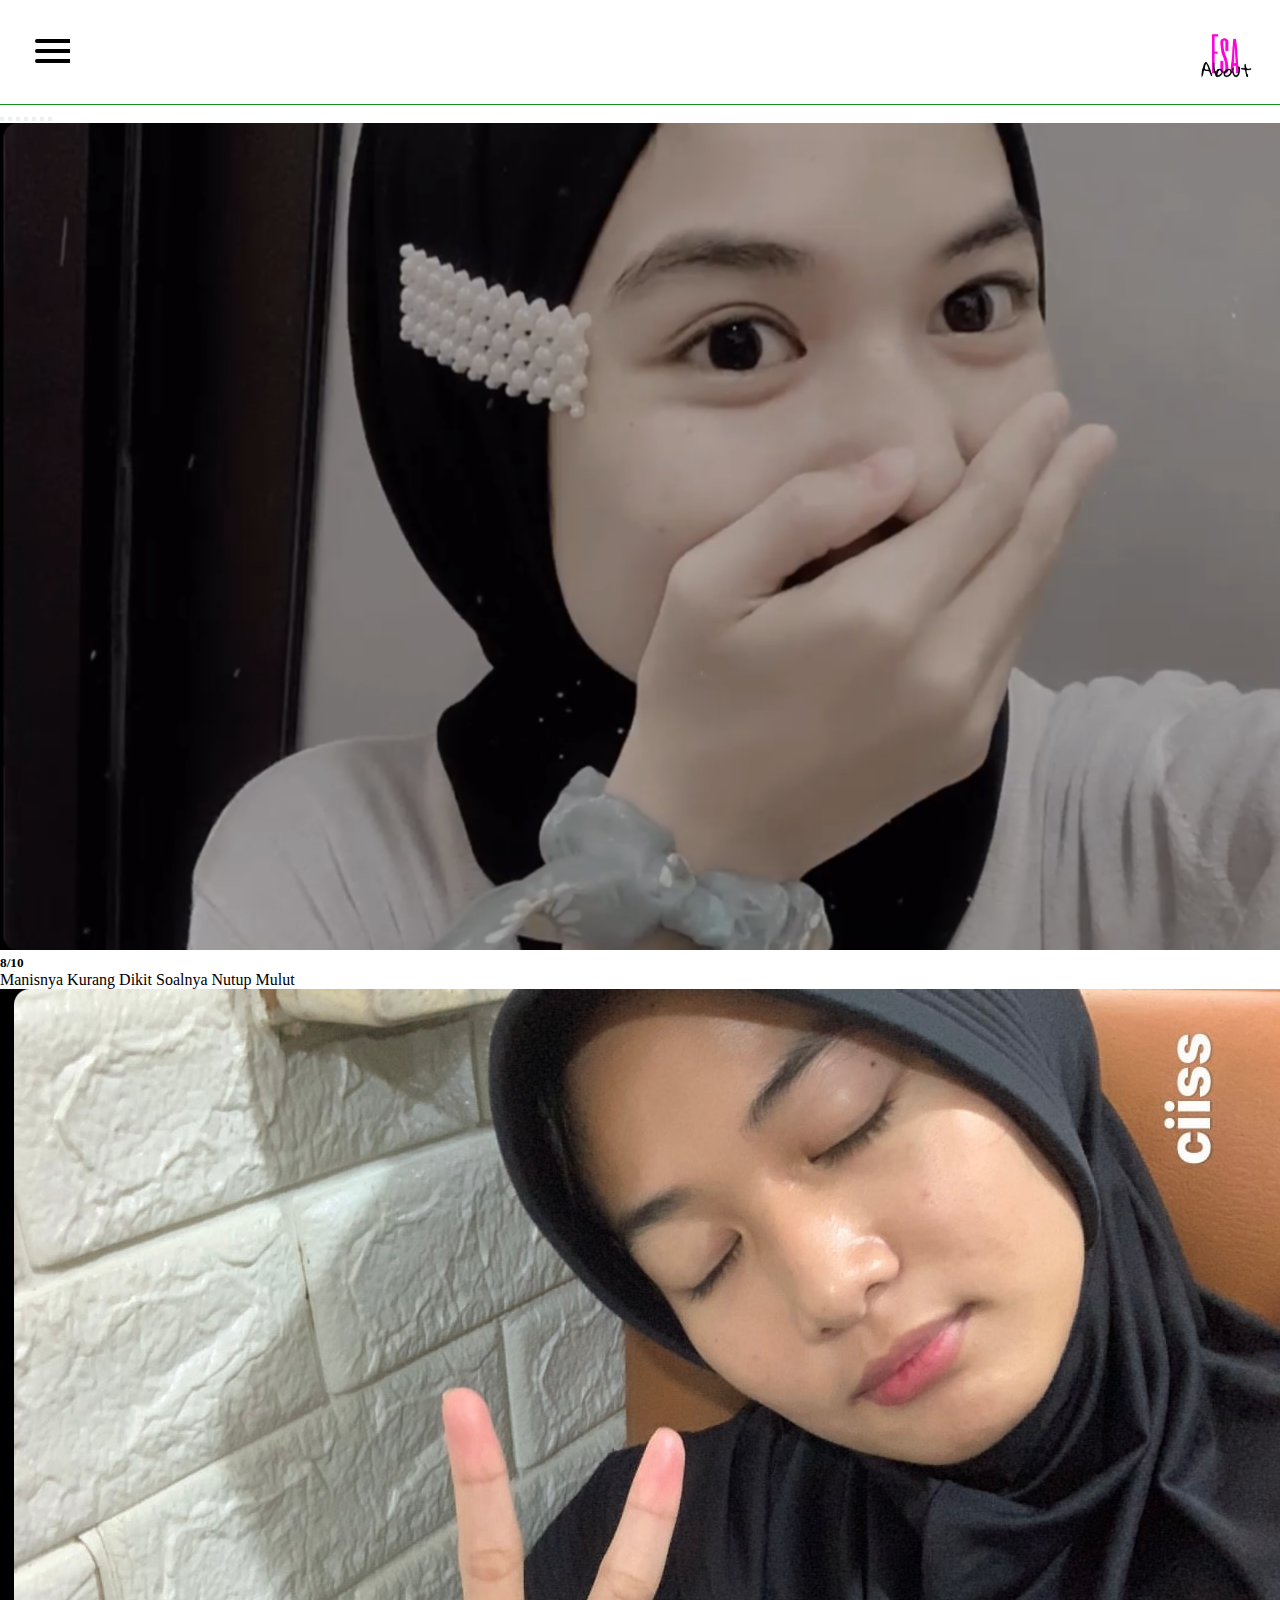
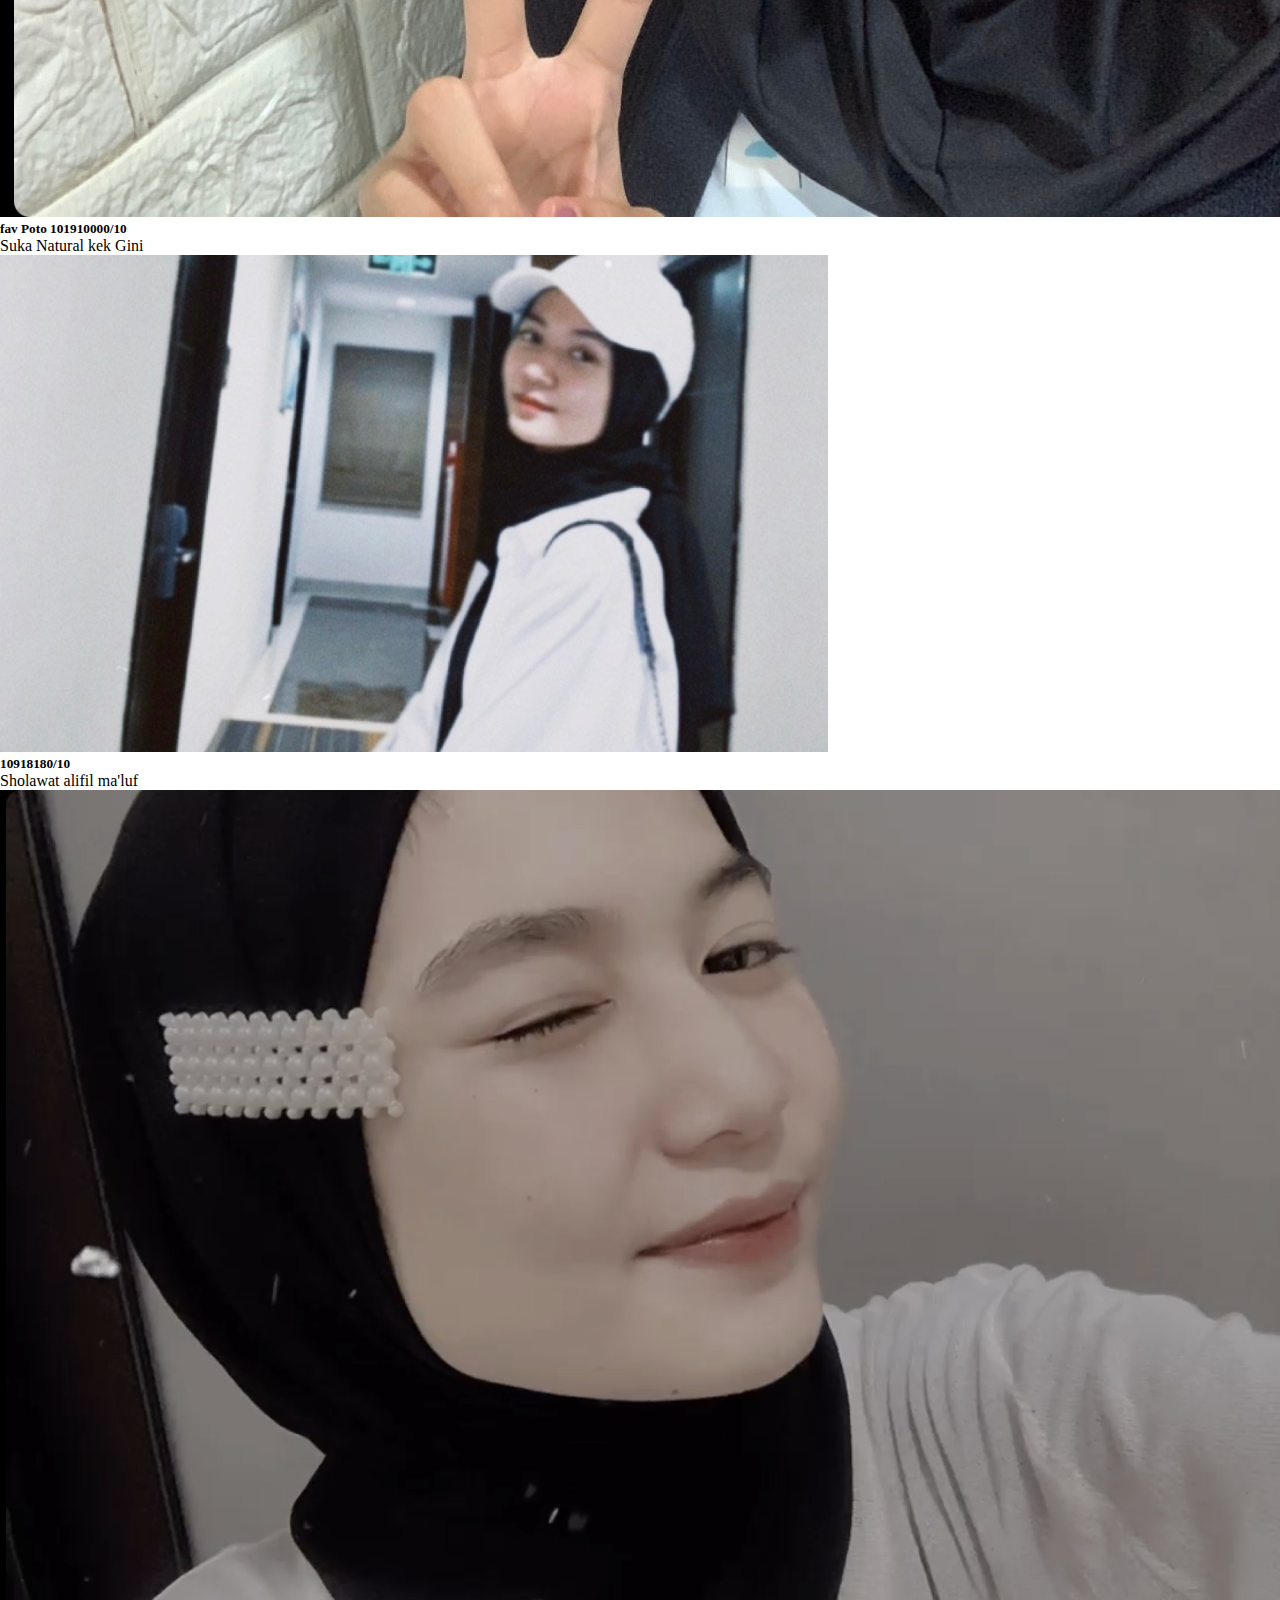
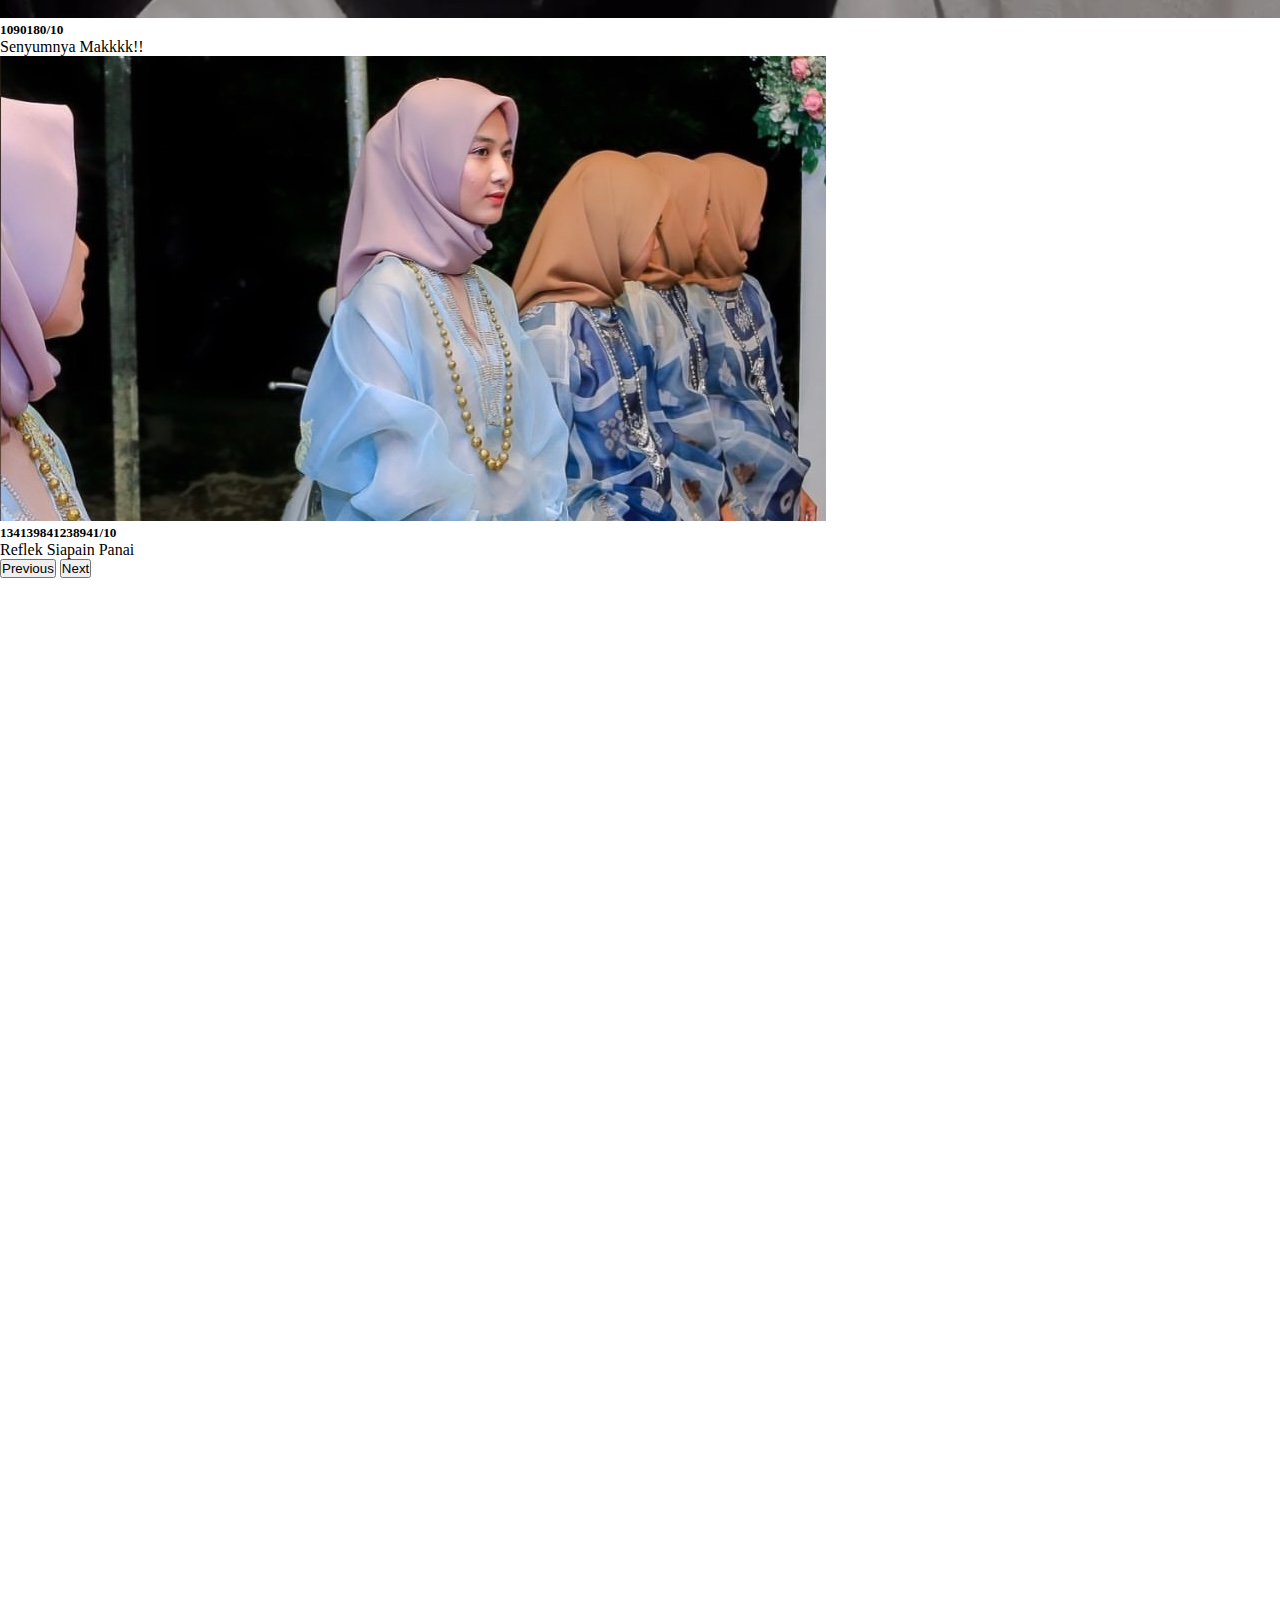
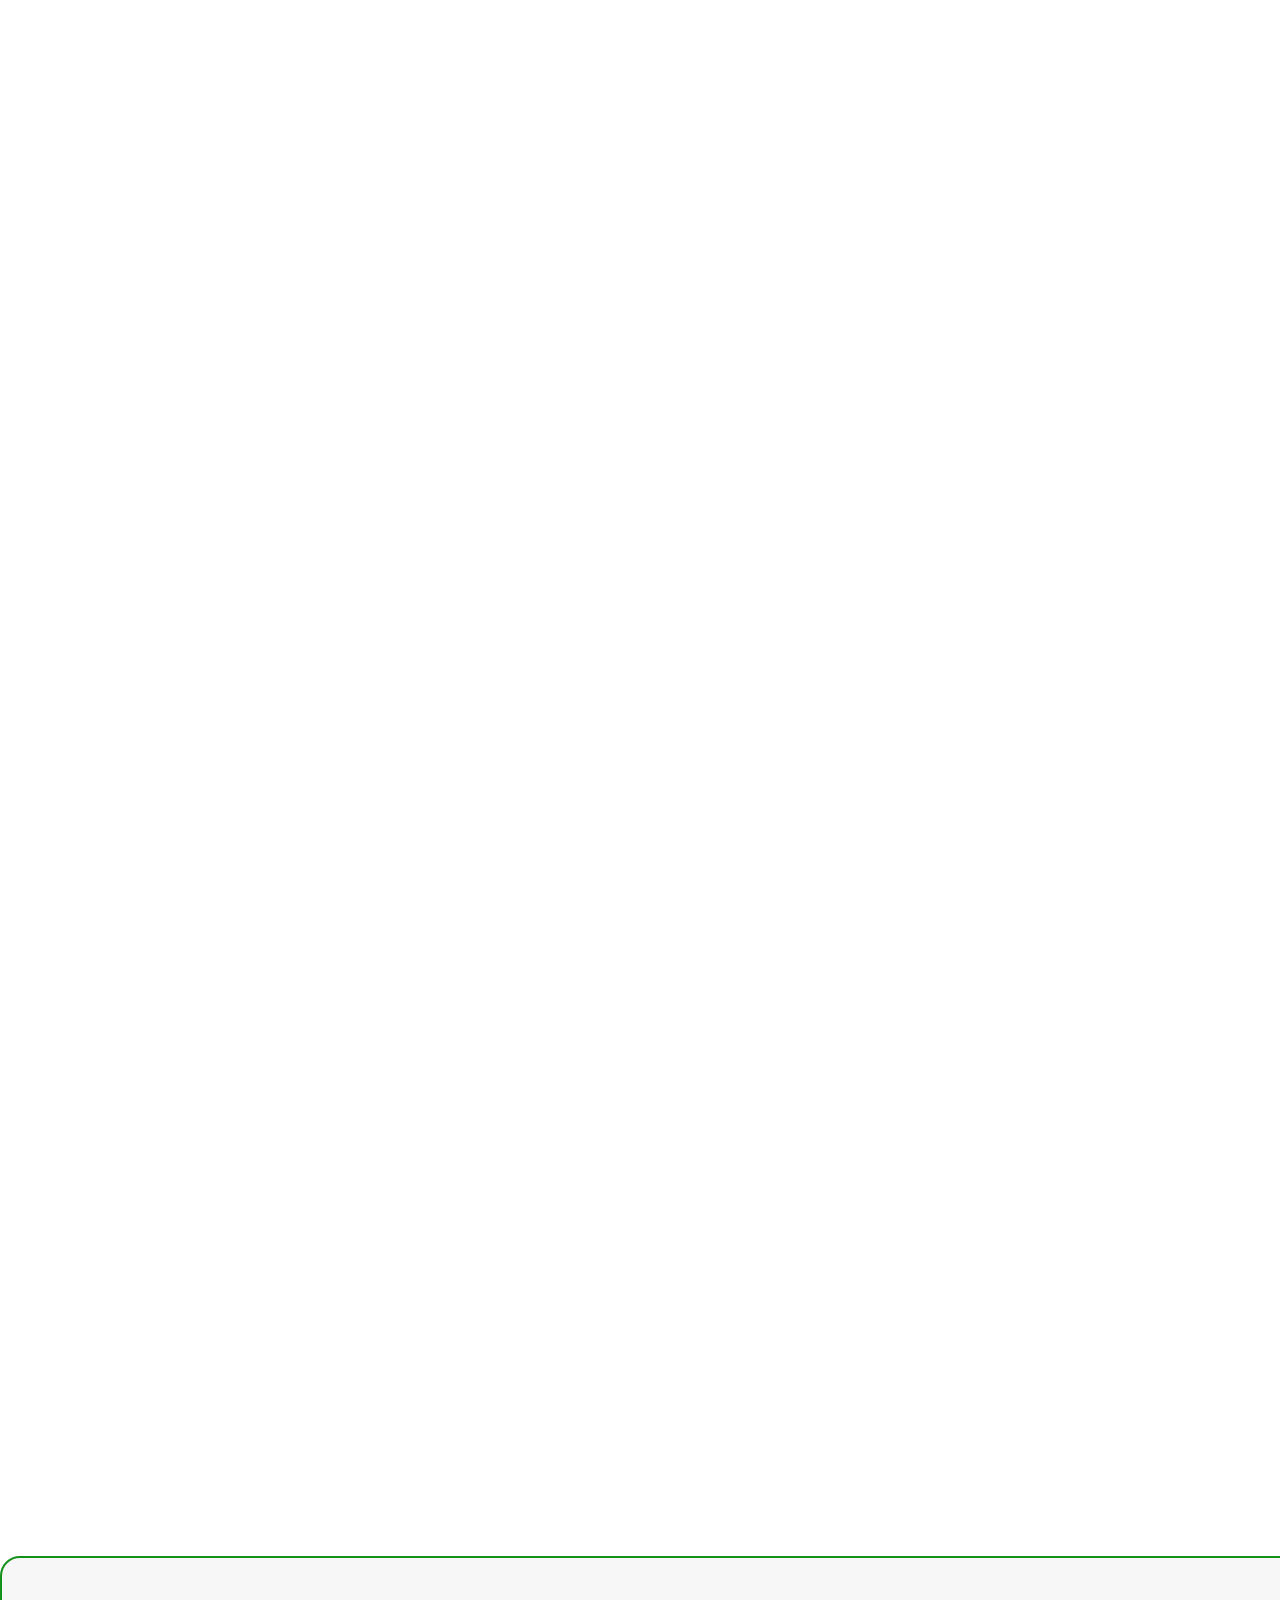
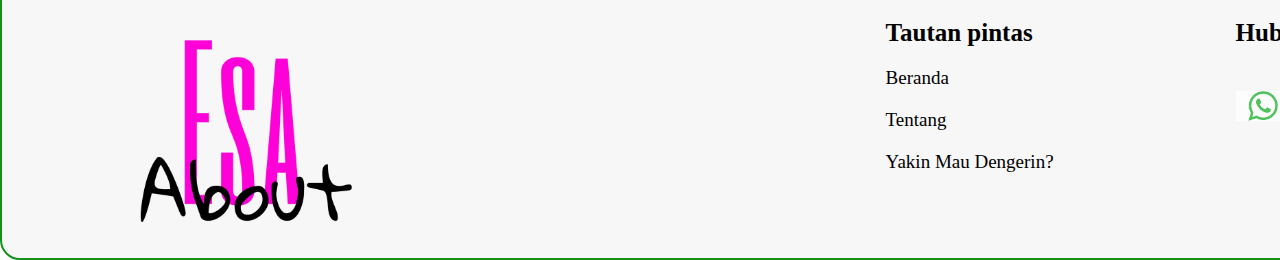
==== index.html @ c8a83904 "Add files via upload" ====
<!DOCTYPE html>
<html lang="en">

<head>
    <meta charset="UTF-8">
    <meta http-equiv="X-UA-Compatible" content="IE=edge">
    <meta name="viewport" content="width=device-width, initial-scale=1.0">
    <link rel="icon" type="image/x-icon" href="foto/5.PNG">
    <title>ABOUT ESA</title>
    <Title></Title>
    <meta name="description"
        content="Dia Orang Yang Kutemui 19 Agustus 2022">
    <meta name="keywords" content="Esa Shafa">
    <link href="https://unpkg.com/aos@2.3.1/dist/aos.css" rel="stylesheet">
    <link rel="stylesheet" href="style.css">
    <link rel="preconnect" href="https://fonts.googleapis.com">
    <link rel="preconnect" href="https://fonts.gstatic.com" crossorigin>
    <link href="https://fonts.googleapis.com/css2?family=Lato:wght@700&display=swap" rel="stylesheet">
    <link href="https://cdn.jsdelivr.net/npm/bootstrap@5.0.2/dist/css/bootstrap.min.css" rel="stylesheet"
        integrity="sha384-EVSTQN3/azprG1Anm3QDgpJLIm9Nao0Yz1ztcQTwFspd3yD65VohhpuuCOmLASjC" crossorigin="anonymous">
    <script src="https://cdn.jsdelivr.net/npm/@popperjs/core@2.9.2/dist/umd/popper.min.js"
        integrity="sha384-IQsoLXl5PILFhosVNubq5LC7Qb9DXgDA9i+tQ8Zj3iwWAwPtgFTxbJ8NT4GN1R8p" crossorigin="anonymous">
        </script>
    <script src="https://cdn.jsdelivr.net/npm/bootstrap@5.0.2/dist/js/bootstrap.min.js"
        integrity="sha384-cVKIPhGWiC2Al4u+LWgxfKTRIcfu0JTxR+EQDz/bgldoEyl4H0zUF0QKbrJ0EcQF" crossorigin="anonymous">
        </script>
    <link rel="preconnect" href="https://fonts.googleapis.com">
    <link rel="preconnect" href="https://fonts.gstatic.com" crossorigin>
    <link href="https://fonts.googleapis.com/css2?family=Playfair+Display:ital@1&display=swap" rel="stylesheet">
    <link rel="preconnect" href="https://fonts.googleapis.com">
    <link rel="preconnect" href="https://fonts.gstatic.com" crossorigin>
    <link href="https://fonts.googleapis.com/css2?family=Ramaraja&display=swap" rel="stylesheet">
    <link href="hamburgers.css" rel="stylesheet">
    <link rel="preconnect" href="https://fonts.googleapis.com">
    <link rel="preconnect" href="https://fonts.gstatic.com" crossorigin>
    <link href="https://fonts.googleapis.com/css2?family=IM+Fell+English+SC&display=swap" rel="stylesheet">
</head>

<body>
    <script src="https://cdn.jsdelivr.net/npm/bootstrap@5.0.2/dist/js/bootstrap.bundle.min.js"
        integrity="sha384-MrcW6ZMFYlzcLA8Nl+NtUVF0sA7MsXsP1UyJoMp4YLEuNSfAP+JcXn/tWtIaxVXM"
        crossorigin="anonymous"></script>
    <div class="header">
        <nav>
            <div class="Tentang Esa">
                <img src="foto/5.PNG " alt="" class="logoDekstop">
                <ul>
                    <li>
                        <div class="navBaru">
                            <a href="#"><span id="beranda">Beranda</span></a>
                            <a href="tentang.html" target="_blank" id="tentang">Tentang </a>
                            <a href="https://www.instagram.com/esashfa_/"
                                target="_blank" id="menu">beranda</a>
                            <a href="#footer" class="hubungi" id="hubungi">Hubungi</a>
                           
                        </div>
                    </li>
                    <li>
                        <div class="sosmed">
                            <a href="https://wa.me/62895329398081" target="_blank"><span class="wa"><img
                                        src="foto/wa.jpg"
                                            class="logososmed" />6281343177020</span></a>
                                        <a href="https://instagram.com/esashfa_?utm_medium=copy_link" target="_blank"><span
                                    class="ig"><img src="https://img.icons8.com/ios-glyphs/30/000000/instagram-new.png"
                                        class="logoSosmed" />esashfa_</span></a>
                        </div>
                    </li>
                    <li>
                        <div class="language">
                            <div class="select-box">
                                <div class="options-container">
                                    <div class="option">
                                        <input type="radio" class="radio" id="automobiles" name="category" />
                                        <span onclick="changeLanguage('Ind')"><label for="automobiles"
                                                class="lable1">Indonesia</label><img class="img"
                                                src="https://img.icons8.com/color/22/000000/indonesia.png" />
                                        </span>
                                    </div>
                                    <div class="option">
                                        <input type="radio" class="radio" id="film" name="category" />
                                        <span onclick="changeLanguage('eng')"><label for="film"
                                                class="lable2">English</label><img class="img"
                                                src="https://img.icons8.com/color/22/000000/great-britain.png" />
                                        </span>
                                    </div>
                                </div>
                                <div class="selected">
                                    <label for="automobiles" class="label" id="label">Indonesia</label>
                                </div>
                            </div>
                        </div>
                    </li>
                </ul>
            </div>
            <div class="navMobile">
                <div class="menuToggle">
                    <button class="hamburger hamburger--emphatic" type="button">
                        <span class="hamburger-box">
                            <span class="hamburger-inner"></span>
                        </span>
                    </button>
                    <script type="text/javascript">
                        // Look for .hamburger
                        var hamburger = document.querySelector(".hamburger");
                        // On click
                        hamburger.addEventListener("click", function () {
                            // Toggle class "is-active"
                            hamburger.classList.toggle("is-active");
                            // Do something else, like open/close menu
                        });
                    </script>
                </div>
                <div>
                    <img src="foto/5.PNG" alt="" class="logo">
                </div>
            </div>
        </nav>
        <div class="batas"></div>
        <div class="slider">
            <div id="carouselExampleCaptions" class="carousel slide" data-bs-ride="carousel">
                <div class="carousel-indicators">
                    <button type="button" data-bs-target="#carouselExampleCaptions" data-bs-slide-to="0" class="active"
                        aria-current="true" aria-label="Slide 1"></button>
                    <button type="button" data-bs-target="#carouselExampleCaptions" data-bs-slide-to="1"
                        aria-label="Slide 2"></button>
                    <button type="button" data-bs-target="#carouselExampleCaptions" data-bs-slide-to="2"
                        aria-label="Slide 3"></button>
                    <button type="button" data-bs-target="#carouselExampleCaptions" data-bs-slide-to="3"
                        aria-label="Slide 4"></button>
                    <button type="button" data-bs-target="#carouselExampleCaptions" data-bs-slide-to="4"
                        aria-label="Slide 5"></button>
                    <button type="button" data-bs-target="#carouselExampleCaptions" data-bs-slide-to="5"
                        aria-label="Slide 6"></button>
                    <button type="button" data-bs-target="#carouselExampleCaptions" data-bs-slide-to="6"
                        aria-label="Slide 7"></button>
                </div>
                <div class="carousel-inner">
                    <div class="carousel-item active">
                        <img src="foto/1.PNG" class="d-block w-100" alt="...">
                        <div class="carousel-caption d-none d-md-block">
                            <h5>8/10</h5>
                            <p>Manisnya Kurang Dikit Soalnya Nutup Mulut</p>
                        </div>
                    </div>
                    <div class="carousel-item">
                        <img src="foto/3.JPG" class="d-block w-100" alt="...">
                        <div class="carousel-caption d-none d-md-block">
                            <h5>fav Poto 101910000/10</h5>
                            <p>Suka Natural kek Gini</p>
                        </div>
                    </div>
                    <div class="carousel-item">
                        <img src="foto/4.JPG" class="d-block w-100" alt="...">
                        <div class="carousel-caption d-none d-md-block">
                            <h5>10918180/10</h5>
                            <p>Sholawat alifil ma'luf</p>
                        </div>
                    </div>
                    <div class="carousel-item">
                        <img src="foto/2.PNG" class="d-block w-100" alt="...">
                        <div class="carousel-caption d-none d-md-block">
                            <h5>1090180/10</h5>
                            <p>Senyumnya Makkkk!!</p>
                        </div>
                    </div>
                    <div class="carousel-item">
                        <img src="foto/7.jpg" class="d-block w-100" alt="...">
                        <div class="carousel-caption d-none d-md-block">
                            <h5>134139841238941/10</h5>
                            <p>Reflek Siapain Panai</p>
                        </div>
                    
                   
                </div>
                    
                        </div>
                    </div>
                </div>
                <button class="carousel-control-prev" type="button" data-bs-target="#carouselExampleCaptions"
                    data-bs-slide="prev">
                    <span class="carousel-control-prev-icon" aria-hidden="true"></span>
                    <span class="visually-hidden">Previous</span>
                </button>
                <button class="carousel-control-next" type="button" data-bs-target="#carouselExampleCaptions"
                    data-bs-slide="next">
                    <span class="carousel-control-next-icon" aria-hidden="true"></span>
                    <span class="visually-hidden">Next</span>
                </button>
            </div>
        </div>
    </div>
    <div class="main">
        <div data-aos="fade-down" data-aos-duration="1200">
            <div class="text">
                <q id="text1"</q> "Sedikit cerita tentang dia, iya dia yang sedang bersamaku saat ini walaupun hubungan kita hanya sebatas teman biasa, dia adalah perempuan yang sengaja tidak sengaja aku temui awal perjalananku masuk univ, dia adalah perempuan yang baik, dia juga berbeda dengan yang lain, dia punya cara  tersendiri dalam berekspresi dan menjadi dirinya sendiri itu yang membuatku kagum terhadapnya.  " 
            </q>
                
                <p class="text2" id="tenang">- Semangat Uas Yaa!!! -</p>
            </div>
        </div>
        <div data-aos="zoom-in">
            <div class="youtubeCon">
                <p class="tittleMenu" id="tittleMenu1">SEDIKIT GAMBARAN JIKA BIDADARI DAPAT DILIHAT DENGAN MATA MANUSIA</p>
                <video width="320" height="240" class="youtube" controls>
                    <source src="foto/esa.MOV" type="video/mp4">
                </video>
            </div>
        </div>
        <br><br>
        <div data-aos="flip-up">
            <p class="tittleMenu" id="tittleMenu">About Esa</p>
        </div>
        <div data-aos="flip-right" data-aos-offset="250">
            <div class="container">
                <a href="https://open.spotify.com/playlist/1zlJerb8UONAKROggceDP2?si=cHEPwU6hQ4ufNzdPvEFx-A"
                    target="_blank">
                    <img src="foto/phonto.JPG" alt="" class="Tentang">
                </a>
            </div>
        </div>
    </div>
    <footer id="footer">
        <div class="left">
            <img src="foto/5.PNG" alt="" class="leftLogo">
        </div>
        <div class="right">
            <div class="link1">
                <div class="tittle" id="tittle1">Tautan pintas</div>
                <div class="link">
                    <a href="#" id="beranda1">Beranda</a>
                    <a href="tentang.html" target="_blank" id="tentang1">Tentang </a>
                    <a href="https://www.youtube.com/watch?v=Yf-dfwYWTOw"
                        target="_blank" id="menu">Yakin Mau Dengerin?</a>
                </div>
            </div>
            <div class="contact">
                <div class="tittle" id="tittle2">
                    Hububungi 
                </div>
                <div class="containt">
                    <a href="https://wa.me/6281343177012" target="_blank">
                        <img src="foto/wa.jpg" class="was" />
                    </a>
                    <a href="https://www.instagram.com/esashfa_/" target="_blank">
                        <img src="foto/th.jpg" class="was" />
                    </a>
                    
                </div>
            </div>
        </div>
    </footer>
    <script src="https://unpkg.com/aos@2.3.1/dist/aos.js"></script>
    <script>
        AOS.init();
    </script>
    <script type="text/javascript" src="script.js"></script>
    <script type="text/javascript" src="change.js"></script>
</body>

</html>
---- style.css ----
* {
    margin: 0;
    padding: 0;
}

div.header {
    animation: awal 2s;
}

@keyframes awal {
    0% {
        opacity: 0;
    }

    100% {
        opacity: 1;
    }
}

body {
    overflow-x: hidden;
}

.choose {
    opacity: 0.8;
}

.youtubeCon {
    margin-top: 100px;
    height: 100vh;
    display: flex;
    align-items: center;
    border-radius: 10px;
    display: flex;
    flex-direction: column;
    row-gap: 20px;
}

p.tittleMenu {
    font-family: 'Ramaraja', serif;
    text-align: center;
    font-size: 70px;
}

.youtube {
    background-color: rgb(255, 248, 226);
    border: 4px solid rgb(255, 248, 226);
    width: 80%;
    height: 500px;
}

.language {
    font-family: "Roboto", sans-serif;
    padding-left: 40px;
}

.select-box {
    display: flex;
    width: 150px;
    flex-direction: column;

}

.select-box .options-container {
    background: #2f3640;
    color: #f5f6fa;
    max-height: 0;
    width: 100%;
    opacity: 0;
    transition: all 0.4s;
    border-radius: 8px;
    overflow: hidden;
    order: 1;
}

.selected {
    background: #2f3640;
    border-radius: 8px;
    margin-bottom: 8px;
    color: #f5f6fa;
    position: relative;
    order: 0;
}

.selected::after {
    content: "";
    background: url("foto/5.PNG");
    background-size: contain;
    background-repeat: no-repeat;
    position: absolute;
    height: 100%;
    width: 32px;
    right: 10px;
    top: 10px;
    transition: all 0.4s;
}

.select-box .options-container.active {
    z-index: 6;
    max-height: 240px;
    opacity: 1;
}

.select-box .options-container.active+.selected::after {
    transform: rotateX(180deg);
    top: -6px;
}

.select-box .options-container::-webkit-scrollbar {
    width: 8px;
    background: #0d141f;
    border-radius: 0 8px 8px 0;
}

.select-box .options-container::-webkit-scrollbar-thumb {
    background: #525861;
    border-radius: 0 8px 8px 0;
}

.select-box .option,
.selected {
    padding: 12px 9px;
    cursor: pointer;
}

.select-box .option:hover {
    background: #414b57;
}

.select-box label {
    cursor: pointer;
    padding-right: 15px;
}

.label {
    opacity: 0.8;
    font-size: 16px;
}

span {
    display: flex;
    align-items: center;
}

.select-box .option .radio {
    display: none;
}

.menu {
    width: 50%;
    box-shadow: 0 10px 20px rgba(0, 0, 0, .5);
    color: rgb(255, 254, 254);
    border: 1px solid rgb(47, 99, 7);
    border-radius: 20px;
    margin: 0px auto 100px;
    display: flex;
    justify-content: center;
    transition: 0.5s;
}

.menu:hover {
    opacity: 0.7;
}

p.tittleMenu {
    margin-top: 50px;
    font-family: 'Ramaraja', serif;
    text-align: center;
    font-size: 70px;
}

nav {
    background-color: white;
    padding: 15px 30px 10px;
    border-bottom: 1px solid rgb(19, 145, 25);

}

.menuNav {
    padding-left: 20px;
    display: flex;
    justify-content: space-between;

}

nav ul {
    list-style: none;
    display: flex;
    flex-grow: 1;
    align-items: center;
    justify-content: flex-end;
}

nav ul li a {
    text-decoration: none;
    color: black;
    font-size: 18px;
    font-weight: 400;
}

.map a {
    text-decoration: none;
    color: black;
}

.map a:hover {
    color: rgb(19, 145, 25);
    cursor: pointer;
}

nav .menuNav ul li a:hover {
    color: rgb(19, 145, 25);
}

.main {
    margin-top: 15px;
}

.text {
    font-family: 'Playfair Display', serif;
    color: rgb(81, 81, 81);
    font-size: 25px;
    text-align: center;
    padding: 130px 20px 50px;
    position: relative;
    z-index: -2;
}

.text2 {
    padding-top: 30px;
    color: black;
}

.logoDekstop {
    width: 170px;
    height: 110px;
}

.sosmed {
    display: none;
    padding-right: 10px;
    width: 100%;

}

.wa {
    border: 1px solid black;
    border-radius: 30px;
    padding: 5px;
    width: 100%;
}

.ig {
    border: 1px solid black;
    border-radius: 30px;
    padding: 5px;
    width: 100%;
}

.ig:hover, .wa:hover {
    background-color: gray;
    color: white;
    cursor: pointer;
}

.logoSosmed {
    margin-right: 8px;
}

.navBaru {
    display: flex;
    column-gap: 40px;
    font-size: 25px;
}

/* hamburger menu */
.logo {
    width: 70px;
}

.mapImage {
    width: 20px;
}

.mapImage1 {
    width: 20px;
}

.map {
    font-size: 10px;
}

.liMapImage1:hover {
    cursor: pointer;
}

.liMapImage1 {
    display: flex;
    font-size: 15px;
    column-gap: 8px;
}

.navMobile {
    display: none;
}

.menuToggle {
    position: relative;
    display: none;

}

footer {
    width: 100%;
    padding: 0 7% 0;
    height: 300px;
    background-color: #F7F7F7;
    border: 2px solid rgb(19, 145, 25);
    border-radius: 20px;
    display: flex;
    justify-content: space-between;
    align-items: center;
    margin-top: 150px;
}

footer .right {
    display: flex;
    column-gap: 50px;
    height: 190px;
    padding-top: 12px;
}

.leftLogo {
    width: 297px;
}

footer .tittle {
    padding-bottom: 20px;
    font-weight: 700;
    font-size: 25px;
    color: black;
}

footer .link {
    display: flex;
    flex-direction: column;
    row-gap: 20px;
    column-gap: 30px;
    flex-wrap: wrap;
    height: 80%;
    font-size: 19px;
    font-weight: 400;
    width: 300px;
}



footer .link a {
    color: black;
    text-decoration: none;
}

footer .link a:hover {
    opacity: 0.5;
}

footer .logoSosmed {
    padding-right: 8px;
}

footer .ig {
    width: 55px;
}

footer .ig:hover, footer .grab:hover, footer .was:hover {
    opacity: 0.7;
}

footer .grab {
    width: 50px;
}

footer .was {
    width: 54px;
    padding-right: 12px;
}

.slider {
    margin: auto;
    width: 70%;
}

/* responsive design */
@media screen and (max-width: 1000px) {
    footer {
        flex-direction: column;
        height: 550px;
        padding: 20px 8% 80px;
    }

    footer .was {
        width: 57px;
    }

    footer .grab {
        width: 55px;
    }

    footer .ig {
        width: 55px;
    }

    .leftLogo {
        width: 300px;
    }
}

@media screen and (max-width: 780px) {
    footer {
        flex-direction: column;
        height: 100%;
        padding: 20px 8% 80px;
    }

    footer .right {
        display: flex;
        column-gap: 50px;
        height: 300px;
        padding-top: 40px;
    }

    footer .link {
        display: flex;
        flex-direction: column;
        row-gap: 20px;
        height: 80%;
        font-size: 16px;
        font-weight: 400;
        width: 250px;
    }

    .leftLogo {
        width: 300px;
    }
}

@media screen and (max-width: 610px) {
    footer {
        flex-direction: column;
        padding: 20px 8% 80px;
    }

    footer .right {
        display: flex;
        justify-content: center;
        column-gap: 30px;
        height: 300px;
        padding-top: 60px;
    }

    footer .tittle {
        font-size: 20px;
    }

    footer .link {
        display: flex;
        flex-direction: column;
        row-gap: 20px;
        height: 100%;
        font-size: 16px;
        font-weight: 400;
        width: 150px;
    }

    .text {
        margin-top: 90px;
        margin-bottom: 80px;
    }
}

@media screen and (max-width: 990px) {
    .menu {
        width: 90%;
    }
}

@media screen and (max-width: 490px) {
    .text {
        font-size: 20px;
    }

    p.tittleMenu {
        font-size: 50px;
    }
}

@media screen and (max-width: 9820px) {

    /* ul li{
        display: none;
    } */
    .logoDekstop {
        display: none;
    }

    nav {
        position: relative;
        padding: 15px 20px;
        z-index: 5;
    }

    nav ul {
        position: absolute;
        top: 0;
        left: 0;
        padding-left: 23px;
        padding-right: 8px;
        margin-top: 80px;
        padding-top: 20px;
        padding-bottom: 40px;
        flex-direction: column;
        background-color: white;
        border: 1px solid rgb(47, 99, 7);
        height: 82vh;
        z-index: 1;
        justify-content: start;
        width: 60%;
        transform: translateX(-100%);
        transition: all 1s;
        color: white;
        border-radius: 0px 10px 20px 0px;
        row-gap: 20px;
    }

    nav ul li {
        width: 100%;
    }

    nav ul.slide {
        transform: translateX(0%)
    }

    .navMobile {
        display: flex;
        justify-content: space-between;
        align-items: center;
    }

    .menuToggle {
        display: flex;
    }

    .slider {
        width: 100%;
    }

    .sosmed {
        display: flex;
        flex-direction: column;
        row-gap: 13px;
        color: black;
        padding-bottom: 12px;
    }

    .liMapImage1 {
        display: none;
    }

    .navBaru {
        display: flex;
        flex-direction: column;
        row-gap: 18px;
    }

    .navBaru a {
        font-size: 18px;
    }

    .navBaru .hubungi {
        display: none;
    }

    .language {
        padding-left: 0;
    }

    .choose {
        opacity: 0.5;
        color: black;
    }
}
---- hamburgers.css ----
/*!
 * Hamburgers
 * @description Tasty CSS-animated hamburgers
 * @author Jonathan Suh @jonsuh
 * @site https://jonsuh.com/hamburgers
 * @link https://github.com/jonsuh/hamburgers
 */
.hamburger {
  padding: 15px 15px;
  display: inline-block;
  cursor: pointer;
  transition-property: opacity, filter;
  transition-duration: 0.15s;
  transition-timing-function: linear;
  font: inherit;
  color: inherit;
  text-transform: none;
  background-color: transparent;
  border: 0;
  margin: 0;
  overflow: visible;
}

.hamburger:hover {
  opacity: 0.7;
}

.hamburger.is-active:hover {
  opacity: 0.7;
}

.hamburger.is-active .hamburger-inner,
.hamburger.is-active .hamburger-inner::before,
.hamburger.is-active .hamburger-inner::after {
  background-color: #000;
}

.hamburger-box {
  width: 20px;
  height: 12px;
  display: inline-block;
  position: relative;
}

.hamburger-inner {
  display: block;
  top: 50%;
  margin-top: -2px;
}

.hamburger-inner, .hamburger-inner::before, .hamburger-inner::after {
  width: 40px;
  height: 4px;
  background-color: #000;
  border-radius: 4px;
  position: absolute;
  transition-property: transform;
  transition-duration: 0.15s;
  transition-timing-function: ease;
}

.hamburger-inner::before, .hamburger-inner::after {
  content: "";
  display: block;
}

.hamburger-inner::before {
  top: -10px;
}

.hamburger-inner::after {
  bottom: -10px;
}

/*
   * 3DX
   */
.hamburger--3dx .hamburger-box {
  perspective: 80px;
}

.hamburger--3dx .hamburger-inner {
  transition: transform 0.15s cubic-bezier(0.645, 0.045, 0.355, 1), background-color 0s 0.1s cubic-bezier(0.645, 0.045, 0.355, 1);
}

.hamburger--3dx .hamburger-inner::before, .hamburger--3dx .hamburger-inner::after {
  transition: transform 0s 0.1s cubic-bezier(0.645, 0.045, 0.355, 1);
}

.hamburger--3dx.is-active .hamburger-inner {
  background-color: transparent !important;
  transform: rotateY(180deg);
}

.hamburger--3dx.is-active .hamburger-inner::before {
  transform: translate3d(0, 10px, 0) rotate(45deg);
}

.hamburger--3dx.is-active .hamburger-inner::after {
  transform: translate3d(0, -10px, 0) rotate(-45deg);
}

/*
   * 3DX Reverse
   */
.hamburger--3dx-r .hamburger-box {
  perspective: 80px;
}

.hamburger--3dx-r .hamburger-inner {
  transition: transform 0.15s cubic-bezier(0.645, 0.045, 0.355, 1), background-color 0s 0.1s cubic-bezier(0.645, 0.045, 0.355, 1);
}

.hamburger--3dx-r .hamburger-inner::before, .hamburger--3dx-r .hamburger-inner::after {
  transition: transform 0s 0.1s cubic-bezier(0.645, 0.045, 0.355, 1);
}

.hamburger--3dx-r.is-active .hamburger-inner {
  background-color: transparent !important;
  transform: rotateY(-180deg);
}

.hamburger--3dx-r.is-active .hamburger-inner::before {
  transform: translate3d(0, 10px, 0) rotate(45deg);
}

.hamburger--3dx-r.is-active .hamburger-inner::after {
  transform: translate3d(0, -10px, 0) rotate(-45deg);
}

/*
   * 3DY
   */
.hamburger--3dy .hamburger-box {
  perspective: 80px;
}

.hamburger--3dy .hamburger-inner {
  transition: transform 0.15s cubic-bezier(0.645, 0.045, 0.355, 1), background-color 0s 0.1s cubic-bezier(0.645, 0.045, 0.355, 1);
}

.hamburger--3dy .hamburger-inner::before, .hamburger--3dy .hamburger-inner::after {
  transition: transform 0s 0.1s cubic-bezier(0.645, 0.045, 0.355, 1);
}

.hamburger--3dy.is-active .hamburger-inner {
  background-color: transparent !important;
  transform: rotateX(-180deg);
}

.hamburger--3dy.is-active .hamburger-inner::before {
  transform: translate3d(0, 10px, 0) rotate(45deg);
}

.hamburger--3dy.is-active .hamburger-inner::after {
  transform: translate3d(0, -10px, 0) rotate(-45deg);
}

/*
   * 3DY Reverse
   */
.hamburger--3dy-r .hamburger-box {
  perspective: 80px;
}

.hamburger--3dy-r .hamburger-inner {
  transition: transform 0.15s cubic-bezier(0.645, 0.045, 0.355, 1), background-color 0s 0.1s cubic-bezier(0.645, 0.045, 0.355, 1);
}

.hamburger--3dy-r .hamburger-inner::before, .hamburger--3dy-r .hamburger-inner::after {
  transition: transform 0s 0.1s cubic-bezier(0.645, 0.045, 0.355, 1);
}

.hamburger--3dy-r.is-active .hamburger-inner {
  background-color: transparent !important;
  transform: rotateX(180deg);
}

.hamburger--3dy-r.is-active .hamburger-inner::before {
  transform: translate3d(0, 10px, 0) rotate(45deg);
}

.hamburger--3dy-r.is-active .hamburger-inner::after {
  transform: translate3d(0, -10px, 0) rotate(-45deg);
}

/*
   * 3DXY
   */
.hamburger--3dxy .hamburger-box {
  perspective: 80px;
}

.hamburger--3dxy .hamburger-inner {
  transition: transform 0.15s cubic-bezier(0.645, 0.045, 0.355, 1), background-color 0s 0.1s cubic-bezier(0.645, 0.045, 0.355, 1);
}

.hamburger--3dxy .hamburger-inner::before, .hamburger--3dxy .hamburger-inner::after {
  transition: transform 0s 0.1s cubic-bezier(0.645, 0.045, 0.355, 1);
}

.hamburger--3dxy.is-active .hamburger-inner {
  background-color: transparent !important;
  transform: rotateX(180deg) rotateY(180deg);
}

.hamburger--3dxy.is-active .hamburger-inner::before {
  transform: translate3d(0, 10px, 0) rotate(45deg);
}

.hamburger--3dxy.is-active .hamburger-inner::after {
  transform: translate3d(0, -10px, 0) rotate(-45deg);
}

/*
   * 3DXY Reverse
   */
.hamburger--3dxy-r .hamburger-box {
  perspective: 80px;
}

.hamburger--3dxy-r .hamburger-inner {
  transition: transform 0.15s cubic-bezier(0.645, 0.045, 0.355, 1), background-color 0s 0.1s cubic-bezier(0.645, 0.045, 0.355, 1);
}

.hamburger--3dxy-r .hamburger-inner::before, .hamburger--3dxy-r .hamburger-inner::after {
  transition: transform 0s 0.1s cubic-bezier(0.645, 0.045, 0.355, 1);
}

.hamburger--3dxy-r.is-active .hamburger-inner {
  background-color: transparent !important;
  transform: rotateX(180deg) rotateY(180deg) rotateZ(-180deg);
}

.hamburger--3dxy-r.is-active .hamburger-inner::before {
  transform: translate3d(0, 10px, 0) rotate(45deg);
}

.hamburger--3dxy-r.is-active .hamburger-inner::after {
  transform: translate3d(0, -10px, 0) rotate(-45deg);
}

/*
   * Arrow
   */
.hamburger--arrow.is-active .hamburger-inner::before {
  transform: translate3d(-8px, 0, 0) rotate(-45deg) scale(0.7, 1);
}

.hamburger--arrow.is-active .hamburger-inner::after {
  transform: translate3d(-8px, 0, 0) rotate(45deg) scale(0.7, 1);
}

/*
   * Arrow Right
   */
.hamburger--arrow-r.is-active .hamburger-inner::before {
  transform: translate3d(8px, 0, 0) rotate(45deg) scale(0.7, 1);
}

.hamburger--arrow-r.is-active .hamburger-inner::after {
  transform: translate3d(8px, 0, 0) rotate(-45deg) scale(0.7, 1);
}

/*
   * Arrow Alt
   */
.hamburger--arrowalt .hamburger-inner::before {
  transition: top 0.1s 0.1s ease, transform 0.1s cubic-bezier(0.165, 0.84, 0.44, 1);
}

.hamburger--arrowalt .hamburger-inner::after {
  transition: bottom 0.1s 0.1s ease, transform 0.1s cubic-bezier(0.165, 0.84, 0.44, 1);
}

.hamburger--arrowalt.is-active .hamburger-inner::before {
  top: 0;
  transform: translate3d(-8px, -10px, 0) rotate(-45deg) scale(0.7, 1);
  transition: top 0.1s ease, transform 0.1s 0.1s cubic-bezier(0.895, 0.03, 0.685, 0.22);
}

.hamburger--arrowalt.is-active .hamburger-inner::after {
  bottom: 0;
  transform: translate3d(-8px, 10px, 0) rotate(45deg) scale(0.7, 1);
  transition: bottom 0.1s ease, transform 0.1s 0.1s cubic-bezier(0.895, 0.03, 0.685, 0.22);
}

/*
   * Arrow Alt Right
   */
.hamburger--arrowalt-r .hamburger-inner::before {
  transition: top 0.1s 0.1s ease, transform 0.1s cubic-bezier(0.165, 0.84, 0.44, 1);
}

.hamburger--arrowalt-r .hamburger-inner::after {
  transition: bottom 0.1s 0.1s ease, transform 0.1s cubic-bezier(0.165, 0.84, 0.44, 1);
}

.hamburger--arrowalt-r.is-active .hamburger-inner::before {
  top: 0;
  transform: translate3d(8px, -10px, 0) rotate(45deg) scale(0.7, 1);
  transition: top 0.1s ease, transform 0.1s 0.1s cubic-bezier(0.895, 0.03, 0.685, 0.22);
}

.hamburger--arrowalt-r.is-active .hamburger-inner::after {
  bottom: 0;
  transform: translate3d(8px, 10px, 0) rotate(-45deg) scale(0.7, 1);
  transition: bottom 0.1s ease, transform 0.1s 0.1s cubic-bezier(0.895, 0.03, 0.685, 0.22);
}

/*
   * Arrow Turn
   */
.hamburger--arrowturn.is-active .hamburger-inner {
  transform: rotate(-180deg);
}

.hamburger--arrowturn.is-active .hamburger-inner::before {
  transform: translate3d(8px, 0, 0) rotate(45deg) scale(0.7, 1);
}

.hamburger--arrowturn.is-active .hamburger-inner::after {
  transform: translate3d(8px, 0, 0) rotate(-45deg) scale(0.7, 1);
}

/*
   * Arrow Turn Right
   */
.hamburger--arrowturn-r.is-active .hamburger-inner {
  transform: rotate(-180deg);
}

.hamburger--arrowturn-r.is-active .hamburger-inner::before {
  transform: translate3d(-8px, 0, 0) rotate(-45deg) scale(0.7, 1);
}

.hamburger--arrowturn-r.is-active .hamburger-inner::after {
  transform: translate3d(-8px, 0, 0) rotate(45deg) scale(0.7, 1);
}

/*
   * Boring
   */
.hamburger--boring .hamburger-inner, .hamburger--boring .hamburger-inner::before, .hamburger--boring .hamburger-inner::after {
  transition-property: none;
}

.hamburger--boring.is-active .hamburger-inner {
  transform: rotate(45deg);
}

.hamburger--boring.is-active .hamburger-inner::before {
  top: 0;
  opacity: 0;
}

.hamburger--boring.is-active .hamburger-inner::after {
  bottom: 0;
  transform: rotate(-90deg);
}

/*
   * Collapse
   */
.hamburger--collapse .hamburger-inner {
  top: auto;
  bottom: 0;
  transition-duration: 0.13s;
  transition-delay: 0.13s;
  transition-timing-function: cubic-bezier(0.55, 0.055, 0.675, 0.19);
}

.hamburger--collapse .hamburger-inner::after {
  top: -20px;
  transition: top 0.2s 0.2s cubic-bezier(0.33333, 0.66667, 0.66667, 1), opacity 0.1s linear;
}

.hamburger--collapse .hamburger-inner::before {
  transition: top 0.12s 0.2s cubic-bezier(0.33333, 0.66667, 0.66667, 1), transform 0.13s cubic-bezier(0.55, 0.055, 0.675, 0.19);
}

.hamburger--collapse.is-active .hamburger-inner {
  transform: translate3d(0, -10px, 0) rotate(-45deg);
  transition-delay: 0.22s;
  transition-timing-function: cubic-bezier(0.215, 0.61, 0.355, 1);
}

.hamburger--collapse.is-active .hamburger-inner::after {
  top: 0;
  opacity: 0;
  transition: top 0.2s cubic-bezier(0.33333, 0, 0.66667, 0.33333), opacity 0.1s 0.22s linear;
}

.hamburger--collapse.is-active .hamburger-inner::before {
  top: 0;
  transform: rotate(-90deg);
  transition: top 0.1s 0.16s cubic-bezier(0.33333, 0, 0.66667, 0.33333), transform 0.13s 0.25s cubic-bezier(0.215, 0.61, 0.355, 1);
}

/*
   * Collapse Reverse
   */
.hamburger--collapse-r .hamburger-inner {
  top: auto;
  bottom: 0;
  transition-duration: 0.13s;
  transition-delay: 0.13s;
  transition-timing-function: cubic-bezier(0.55, 0.055, 0.675, 0.19);
}

.hamburger--collapse-r .hamburger-inner::after {
  top: -20px;
  transition: top 0.2s 0.2s cubic-bezier(0.33333, 0.66667, 0.66667, 1), opacity 0.1s linear;
}

.hamburger--collapse-r .hamburger-inner::before {
  transition: top 0.12s 0.2s cubic-bezier(0.33333, 0.66667, 0.66667, 1), transform 0.13s cubic-bezier(0.55, 0.055, 0.675, 0.19);
}

.hamburger--collapse-r.is-active .hamburger-inner {
  transform: translate3d(0, -10px, 0) rotate(45deg);
  transition-delay: 0.22s;
  transition-timing-function: cubic-bezier(0.215, 0.61, 0.355, 1);
}

.hamburger--collapse-r.is-active .hamburger-inner::after {
  top: 0;
  opacity: 0;
  transition: top 0.2s cubic-bezier(0.33333, 0, 0.66667, 0.33333), opacity 0.1s 0.22s linear;
}

.hamburger--collapse-r.is-active .hamburger-inner::before {
  top: 0;
  transform: rotate(90deg);
  transition: top 0.1s 0.16s cubic-bezier(0.33333, 0, 0.66667, 0.33333), transform 0.13s 0.25s cubic-bezier(0.215, 0.61, 0.355, 1);
}

/*
   * Elastic
   */
.hamburger--elastic .hamburger-inner {
  top: 2px;
  transition-duration: 0.275s;
  transition-timing-function: cubic-bezier(0.68, -0.55, 0.265, 1.55);
}

.hamburger--elastic .hamburger-inner::before {
  top: 10px;
  transition: opacity 0.125s 0.275s ease;
}

.hamburger--elastic .hamburger-inner::after {
  top: 20px;
  transition: transform 0.275s cubic-bezier(0.68, -0.55, 0.265, 1.55);
}

.hamburger--elastic.is-active .hamburger-inner {
  transform: translate3d(0, 10px, 0) rotate(135deg);
  transition-delay: 0.075s;
}

.hamburger--elastic.is-active .hamburger-inner::before {
  transition-delay: 0s;
  opacity: 0;
}

.hamburger--elastic.is-active .hamburger-inner::after {
  transform: translate3d(0, -20px, 0) rotate(-270deg);
  transition-delay: 0.075s;
}

/*
   * Elastic Reverse
   */
.hamburger--elastic-r .hamburger-inner {
  top: 2px;
  transition-duration: 0.275s;
  transition-timing-function: cubic-bezier(0.68, -0.55, 0.265, 1.55);
}

.hamburger--elastic-r .hamburger-inner::before {
  top: 10px;
  transition: opacity 0.125s 0.275s ease;
}

.hamburger--elastic-r .hamburger-inner::after {
  top: 20px;
  transition: transform 0.275s cubic-bezier(0.68, -0.55, 0.265, 1.55);
}

.hamburger--elastic-r.is-active .hamburger-inner {
  transform: translate3d(0, 10px, 0) rotate(-135deg);
  transition-delay: 0.075s;
}

.hamburger--elastic-r.is-active .hamburger-inner::before {
  transition-delay: 0s;
  opacity: 0;
}

.hamburger--elastic-r.is-active .hamburger-inner::after {
  transform: translate3d(0, -20px, 0) rotate(270deg);
  transition-delay: 0.075s;
}

/*
   * Emphatic
   */
.hamburger--emphatic {
  overflow: hidden;
}

.hamburger--emphatic .hamburger-inner {
  transition: background-color 0.125s 0.175s ease-in;
}

.hamburger--emphatic .hamburger-inner::before {
  left: 0;
  transition: transform 0.125s cubic-bezier(0.6, 0.04, 0.98, 0.335), top 0.05s 0.125s linear, left 0.125s 0.175s ease-in;
}

.hamburger--emphatic .hamburger-inner::after {
  top: 10px;
  right: 0;
  transition: transform 0.125s cubic-bezier(0.6, 0.04, 0.98, 0.335), top 0.05s 0.125s linear, right 0.125s 0.175s ease-in;
}

.hamburger--emphatic.is-active .hamburger-inner {
  transition-delay: 0s;
  transition-timing-function: ease-out;
  background-color: transparent !important;
}

.hamburger--emphatic.is-active .hamburger-inner::before {
  left: -80px;
  top: -80px;
  transform: translate3d(80px, 80px, 0) rotate(45deg);
  transition: left 0.125s ease-out, top 0.05s 0.125s linear, transform 0.125s 0.175s cubic-bezier(0.075, 0.82, 0.165, 1);
}

.hamburger--emphatic.is-active .hamburger-inner::after {
  right: -80px;
  top: -80px;
  transform: translate3d(-80px, 80px, 0) rotate(-45deg);
  transition: right 0.125s ease-out, top 0.05s 0.125s linear, transform 0.125s 0.175s cubic-bezier(0.075, 0.82, 0.165, 1);
}

/*
   * Emphatic Reverse
   */
.hamburger--emphatic-r {
  overflow: hidden;
}

.hamburger--emphatic-r .hamburger-inner {
  transition: background-color 0.125s 0.175s ease-in;
}

.hamburger--emphatic-r .hamburger-inner::before {
  left: 0;
  transition: transform 0.125s cubic-bezier(0.6, 0.04, 0.98, 0.335), top 0.05s 0.125s linear, left 0.125s 0.175s ease-in;
}

.hamburger--emphatic-r .hamburger-inner::after {
  top: 10px;
  right: 0;
  transition: transform 0.125s cubic-bezier(0.6, 0.04, 0.98, 0.335), top 0.05s 0.125s linear, right 0.125s 0.175s ease-in;
}

.hamburger--emphatic-r.is-active .hamburger-inner {
  transition-delay: 0s;
  transition-timing-function: ease-out;
  background-color: transparent !important;
}

.hamburger--emphatic-r.is-active .hamburger-inner::before {
  left: -80px;
  top: 80px;
  transform: translate3d(80px, -80px, 0) rotate(-45deg);
  transition: left 0.125s ease-out, top 0.05s 0.125s linear, transform 0.125s 0.175s cubic-bezier(0.075, 0.82, 0.165, 1);
}

.hamburger--emphatic-r.is-active .hamburger-inner::after {
  right: -80px;
  top: 80px;
  transform: translate3d(-80px, -80px, 0) rotate(45deg);
  transition: right 0.125s ease-out, top 0.05s 0.125s linear, transform 0.125s 0.175s cubic-bezier(0.075, 0.82, 0.165, 1);
}

/*
   * Minus
   */
.hamburger--minus .hamburger-inner::before, .hamburger--minus .hamburger-inner::after {
  transition: bottom 0.08s 0s ease-out, top 0.08s 0s ease-out, opacity 0s linear;
}

.hamburger--minus.is-active .hamburger-inner::before, .hamburger--minus.is-active .hamburger-inner::after {
  opacity: 0;
  transition: bottom 0.08s ease-out, top 0.08s ease-out, opacity 0s 0.08s linear;
}

.hamburger--minus.is-active .hamburger-inner::before {
  top: 0;
}

.hamburger--minus.is-active .hamburger-inner::after {
  bottom: 0;
}

/*
   * Slider
   */
.hamburger--slider .hamburger-inner {
  top: 2px;
}

.hamburger--slider .hamburger-inner::before {
  top: 10px;
  transition-property: transform, opacity;
  transition-timing-function: ease;
  transition-duration: 0.15s;
}

.hamburger--slider .hamburger-inner::after {
  top: 20px;
}

.hamburger--slider.is-active .hamburger-inner {
  transform: translate3d(0, 10px, 0) rotate(45deg);
}

.hamburger--slider.is-active .hamburger-inner::before {
  transform: rotate(-45deg) translate3d(-5.71429px, -6px, 0);
  opacity: 0;
}

.hamburger--slider.is-active .hamburger-inner::after {
  transform: translate3d(0, -20px, 0) rotate(-90deg);
}

/*
   * Slider Reverse
   */
.hamburger--slider-r .hamburger-inner {
  top: 2px;
}

.hamburger--slider-r .hamburger-inner::before {
  top: 10px;
  transition-property: transform, opacity;
  transition-timing-function: ease;
  transition-duration: 0.15s;
}

.hamburger--slider-r .hamburger-inner::after {
  top: 20px;
}

.hamburger--slider-r.is-active .hamburger-inner {
  transform: translate3d(0, 10px, 0) rotate(-45deg);
}

.hamburger--slider-r.is-active .hamburger-inner::before {
  transform: rotate(45deg) translate3d(5.71429px, -6px, 0);
  opacity: 0;
}

.hamburger--slider-r.is-active .hamburger-inner::after {
  transform: translate3d(0, -20px, 0) rotate(90deg);
}

/*
   * Spin
   */
.hamburger--spin .hamburger-inner {
  transition-duration: 0.22s;
  transition-timing-function: cubic-bezier(0.55, 0.055, 0.675, 0.19);
}

.hamburger--spin .hamburger-inner::before {
  transition: top 0.1s 0.25s ease-in, opacity 0.1s ease-in;
}

.hamburger--spin .hamburger-inner::after {
  transition: bottom 0.1s 0.25s ease-in, transform 0.22s cubic-bezier(0.55, 0.055, 0.675, 0.19);
}

.hamburger--spin.is-active .hamburger-inner {
  transform: rotate(225deg);
  transition-delay: 0.12s;
  transition-timing-function: cubic-bezier(0.215, 0.61, 0.355, 1);
}

.hamburger--spin.is-active .hamburger-inner::before {
  top: 0;
  opacity: 0;
  transition: top 0.1s ease-out, opacity 0.1s 0.12s ease-out;
}

.hamburger--spin.is-active .hamburger-inner::after {
  bottom: 0;
  transform: rotate(-90deg);
  transition: bottom 0.1s ease-out, transform 0.22s 0.12s cubic-bezier(0.215, 0.61, 0.355, 1);
}

/*
   * Spin Reverse
   */
.hamburger--spin-r .hamburger-inner {
  transition-duration: 0.22s;
  transition-timing-function: cubic-bezier(0.55, 0.055, 0.675, 0.19);
}

.hamburger--spin-r .hamburger-inner::before {
  transition: top 0.1s 0.25s ease-in, opacity 0.1s ease-in;
}

.hamburger--spin-r .hamburger-inner::after {
  transition: bottom 0.1s 0.25s ease-in, transform 0.22s cubic-bezier(0.55, 0.055, 0.675, 0.19);
}

.hamburger--spin-r.is-active .hamburger-inner {
  transform: rotate(-225deg);
  transition-delay: 0.12s;
  transition-timing-function: cubic-bezier(0.215, 0.61, 0.355, 1);
}

.hamburger--spin-r.is-active .hamburger-inner::before {
  top: 0;
  opacity: 0;
  transition: top 0.1s ease-out, opacity 0.1s 0.12s ease-out;
}

.hamburger--spin-r.is-active .hamburger-inner::after {
  bottom: 0;
  transform: rotate(90deg);
  transition: bottom 0.1s ease-out, transform 0.22s 0.12s cubic-bezier(0.215, 0.61, 0.355, 1);
}

/*
   * Spring
   */
.hamburger--spring .hamburger-inner {
  top: 2px;
  transition: background-color 0s 0.13s linear;
}

.hamburger--spring .hamburger-inner::before {
  top: 10px;
  transition: top 0.1s 0.2s cubic-bezier(0.33333, 0.66667, 0.66667, 1), transform 0.13s cubic-bezier(0.55, 0.055, 0.675, 0.19);
}

.hamburger--spring .hamburger-inner::after {
  top: 20px;
  transition: top 0.2s 0.2s cubic-bezier(0.33333, 0.66667, 0.66667, 1), transform 0.13s cubic-bezier(0.55, 0.055, 0.675, 0.19);
}

.hamburger--spring.is-active .hamburger-inner {
  transition-delay: 0.22s;
  background-color: transparent !important;
}

.hamburger--spring.is-active .hamburger-inner::before {
  top: 0;
  transition: top 0.1s 0.15s cubic-bezier(0.33333, 0, 0.66667, 0.33333), transform 0.13s 0.22s cubic-bezier(0.215, 0.61, 0.355, 1);
  transform: translate3d(0, 10px, 0) rotate(45deg);
}

.hamburger--spring.is-active .hamburger-inner::after {
  top: 0;
  transition: top 0.2s cubic-bezier(0.33333, 0, 0.66667, 0.33333), transform 0.13s 0.22s cubic-bezier(0.215, 0.61, 0.355, 1);
  transform: translate3d(0, 10px, 0) rotate(-45deg);
}

/*
   * Spring Reverse
   */
.hamburger--spring-r .hamburger-inner {
  top: auto;
  bottom: 0;
  transition-duration: 0.13s;
  transition-delay: 0s;
  transition-timing-function: cubic-bezier(0.55, 0.055, 0.675, 0.19);
}

.hamburger--spring-r .hamburger-inner::after {
  top: -20px;
  transition: top 0.2s 0.2s cubic-bezier(0.33333, 0.66667, 0.66667, 1), opacity 0s linear;
}

.hamburger--spring-r .hamburger-inner::before {
  transition: top 0.1s 0.2s cubic-bezier(0.33333, 0.66667, 0.66667, 1), transform 0.13s cubic-bezier(0.55, 0.055, 0.675, 0.19);
}

.hamburger--spring-r.is-active .hamburger-inner {
  transform: translate3d(0, -10px, 0) rotate(-45deg);
  transition-delay: 0.22s;
  transition-timing-function: cubic-bezier(0.215, 0.61, 0.355, 1);
}

.hamburger--spring-r.is-active .hamburger-inner::after {
  top: 0;
  opacity: 0;
  transition: top 0.2s cubic-bezier(0.33333, 0, 0.66667, 0.33333), opacity 0s 0.22s linear;
}

.hamburger--spring-r.is-active .hamburger-inner::before {
  top: 0;
  transform: rotate(90deg);
  transition: top 0.1s 0.15s cubic-bezier(0.33333, 0, 0.66667, 0.33333), transform 0.13s 0.22s cubic-bezier(0.215, 0.61, 0.355, 1);
}

/*
   * Stand
   */
.hamburger--stand .hamburger-inner {
  transition: transform 0.075s 0.15s cubic-bezier(0.55, 0.055, 0.675, 0.19), background-color 0s 0.075s linear;
}

.hamburger--stand .hamburger-inner::before {
  transition: top 0.075s 0.075s ease-in, transform 0.075s 0s cubic-bezier(0.55, 0.055, 0.675, 0.19);
}

.hamburger--stand .hamburger-inner::after {
  transition: bottom 0.075s 0.075s ease-in, transform 0.075s 0s cubic-bezier(0.55, 0.055, 0.675, 0.19);
}

.hamburger--stand.is-active .hamburger-inner {
  transform: rotate(90deg);
  background-color: transparent !important;
  transition: transform 0.075s 0s cubic-bezier(0.215, 0.61, 0.355, 1), background-color 0s 0.15s linear;
}

.hamburger--stand.is-active .hamburger-inner::before {
  top: 0;
  transform: rotate(-45deg);
  transition: top 0.075s 0.1s ease-out, transform 0.075s 0.15s cubic-bezier(0.215, 0.61, 0.355, 1);
}

.hamburger--stand.is-active .hamburger-inner::after {
  bottom: 0;
  transform: rotate(45deg);
  transition: bottom 0.075s 0.1s ease-out, transform 0.075s 0.15s cubic-bezier(0.215, 0.61, 0.355, 1);
}

/*
   * Stand Reverse
   */
.hamburger--stand-r .hamburger-inner {
  transition: transform 0.075s 0.15s cubic-bezier(0.55, 0.055, 0.675, 0.19), background-color 0s 0.075s linear;
}

.hamburger--stand-r .hamburger-inner::before {
  transition: top 0.075s 0.075s ease-in, transform 0.075s 0s cubic-bezier(0.55, 0.055, 0.675, 0.19);
}

.hamburger--stand-r .hamburger-inner::after {
  transition: bottom 0.075s 0.075s ease-in, transform 0.075s 0s cubic-bezier(0.55, 0.055, 0.675, 0.19);
}

.hamburger--stand-r.is-active .hamburger-inner {
  transform: rotate(-90deg);
  background-color: transparent !important;
  transition: transform 0.075s 0s cubic-bezier(0.215, 0.61, 0.355, 1), background-color 0s 0.15s linear;
}

.hamburger--stand-r.is-active .hamburger-inner::before {
  top: 0;
  transform: rotate(-45deg);
  transition: top 0.075s 0.1s ease-out, transform 0.075s 0.15s cubic-bezier(0.215, 0.61, 0.355, 1);
}

.hamburger--stand-r.is-active .hamburger-inner::after {
  bottom: 0;
  transform: rotate(45deg);
  transition: bottom 0.075s 0.1s ease-out, transform 0.075s 0.15s cubic-bezier(0.215, 0.61, 0.355, 1);
}

/*
   * Squeeze
   */
.hamburger--squeeze .hamburger-inner {
  transition-duration: 0.075s;
  transition-timing-function: cubic-bezier(0.55, 0.055, 0.675, 0.19);
}

.hamburger--squeeze .hamburger-inner::before {
  transition: top 0.075s 0.12s ease, opacity 0.075s ease;
}

.hamburger--squeeze .hamburger-inner::after {
  transition: bottom 0.075s 0.12s ease, transform 0.075s cubic-bezier(0.55, 0.055, 0.675, 0.19);
}

.hamburger--squeeze.is-active .hamburger-inner {
  transform: rotate(45deg);
  transition-delay: 0.12s;
  transition-timing-function: cubic-bezier(0.215, 0.61, 0.355, 1);
}

.hamburger--squeeze.is-active .hamburger-inner::before {
  top: 0;
  opacity: 0;
  transition: top 0.075s ease, opacity 0.075s 0.12s ease;
}

.hamburger--squeeze.is-active .hamburger-inner::after {
  bottom: 0;
  transform: rotate(-90deg);
  transition: bottom 0.075s ease, transform 0.075s 0.12s cubic-bezier(0.215, 0.61, 0.355, 1);
}

/*
   * Vortex
   */
.hamburger--vortex .hamburger-inner {
  transition-duration: 0.2s;
  transition-timing-function: cubic-bezier(0.19, 1, 0.22, 1);
}

.hamburger--vortex .hamburger-inner::before, .hamburger--vortex .hamburger-inner::after {
  transition-duration: 0s;
  transition-delay: 0.1s;
  transition-timing-function: linear;
}

.hamburger--vortex .hamburger-inner::before {
  transition-property: top, opacity;
}

.hamburger--vortex .hamburger-inner::after {
  transition-property: bottom, transform;
}

.hamburger--vortex.is-active .hamburger-inner {
  transform: rotate(765deg);
  transition-timing-function: cubic-bezier(0.19, 1, 0.22, 1);
}

.hamburger--vortex.is-active .hamburger-inner::before, .hamburger--vortex.is-active .hamburger-inner::after {
  transition-delay: 0s;
}

.hamburger--vortex.is-active .hamburger-inner::before {
  top: 0;
  opacity: 0;
}

.hamburger--vortex.is-active .hamburger-inner::after {
  bottom: 0;
  transform: rotate(90deg);
}

/*
   * Vortex Reverse
   */
.hamburger--vortex-r .hamburger-inner {
  transition-duration: 0.2s;
  transition-timing-function: cubic-bezier(0.19, 1, 0.22, 1);
}

.hamburger--vortex-r .hamburger-inner::before, .hamburger--vortex-r .hamburger-inner::after {
  transition-duration: 0s;
  transition-delay: 0.1s;
  transition-timing-function: linear;
}

.hamburger--vortex-r .hamburger-inner::before {
  transition-property: top, opacity;
}

.hamburger--vortex-r .hamburger-inner::after {
  transition-property: bottom, transform;
}

.hamburger--vortex-r.is-active .hamburger-inner {
  transform: rotate(-765deg);
  transition-timing-function: cubic-bezier(0.19, 1, 0.22, 1);
}

.hamburger--vortex-r.is-active .hamburger-inner::before, .hamburger--vortex-r.is-active .hamburger-inner::after {
  transition-delay: 0s;
}

.hamburger--vortex-r.is-active .hamburger-inner::before {
  top: 0;
  opacity: 0;
}

.hamburger--vortex-r.is-active .hamburger-inner::after {
  bottom: 0;
  transform: rotate(-90deg);
}
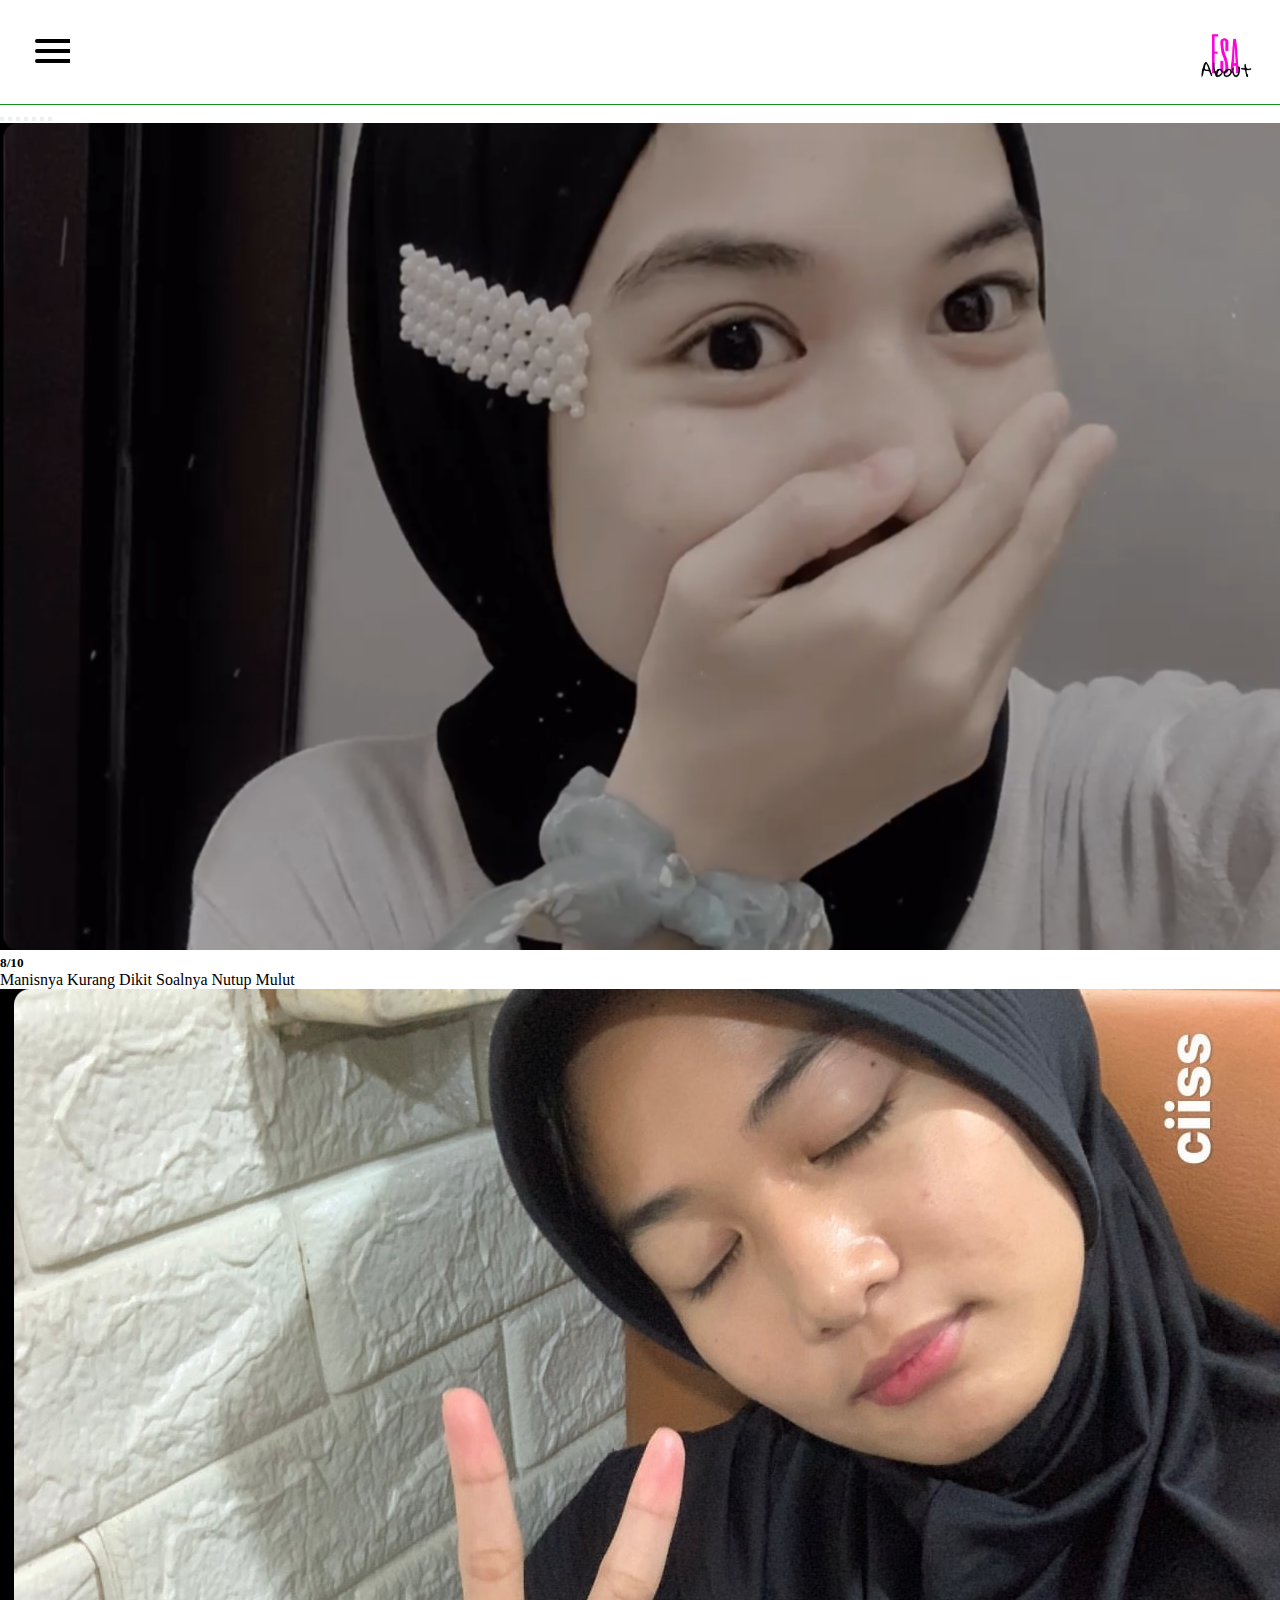
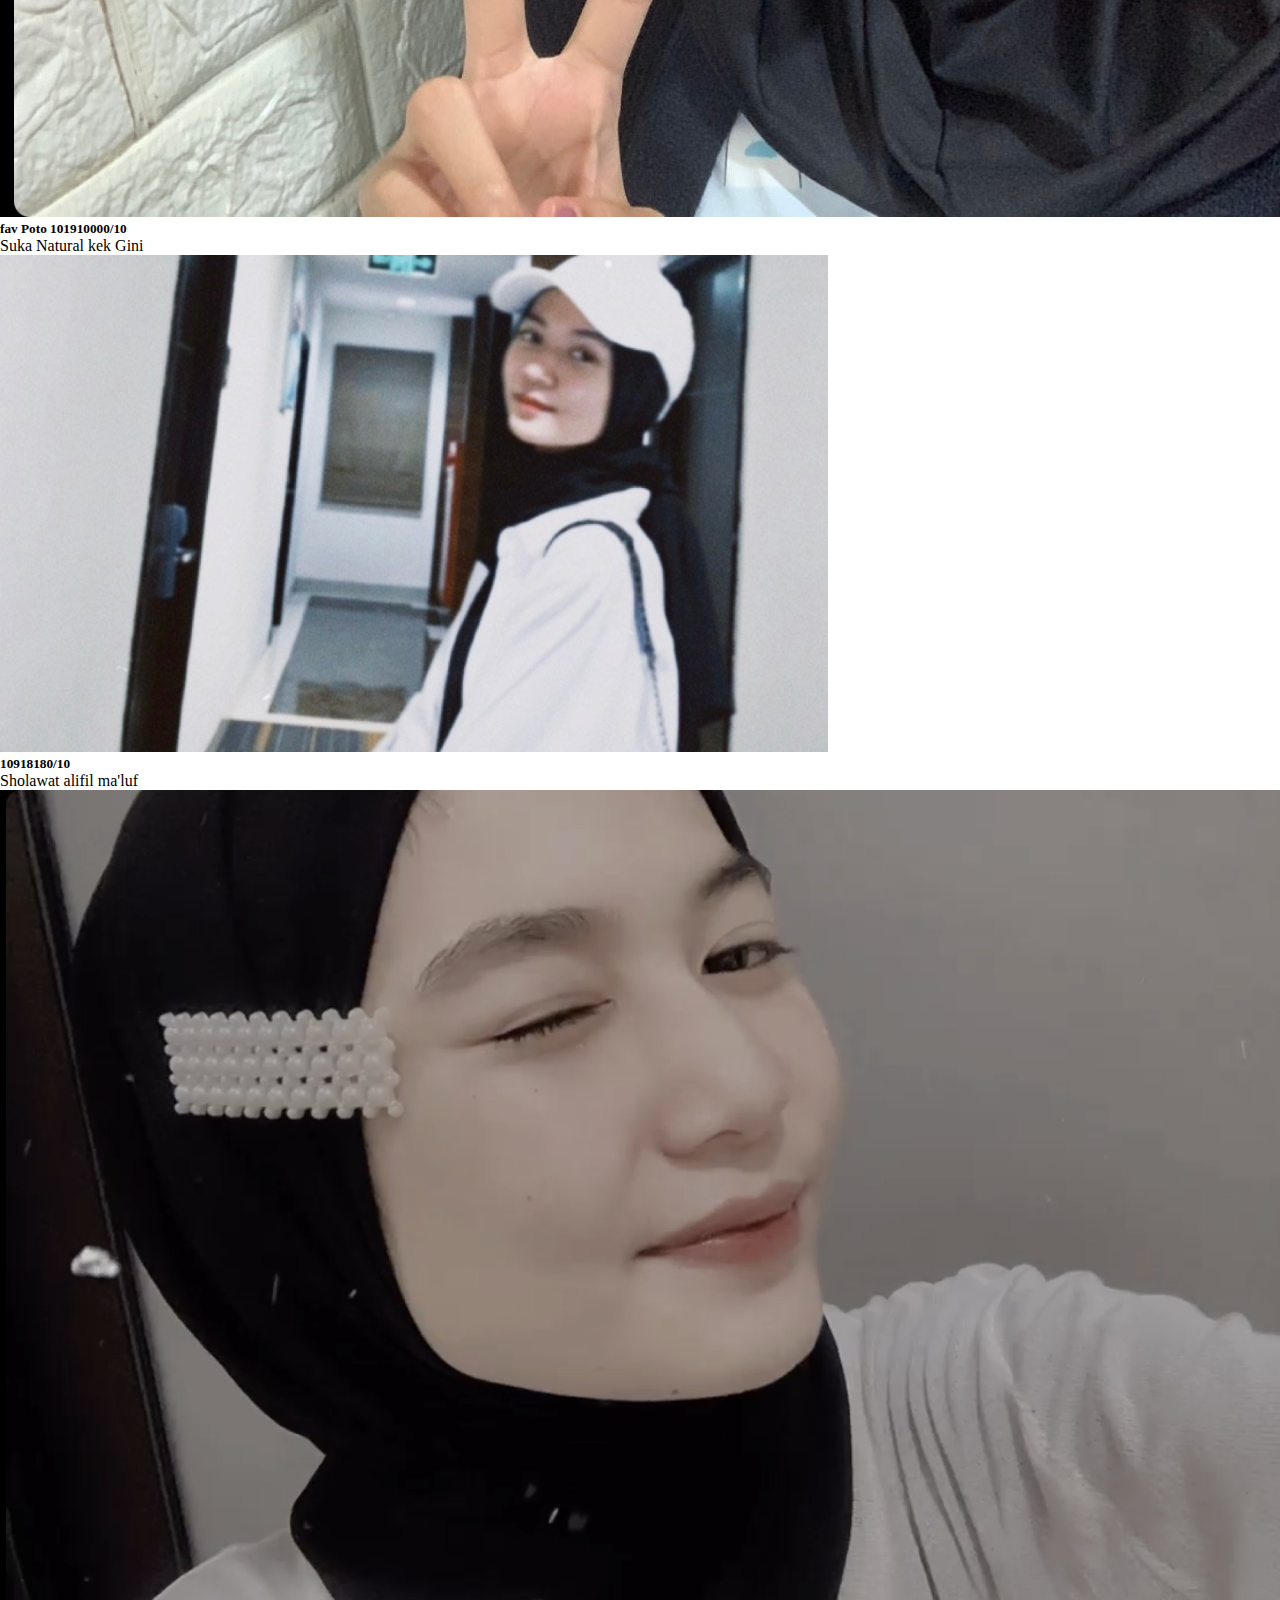
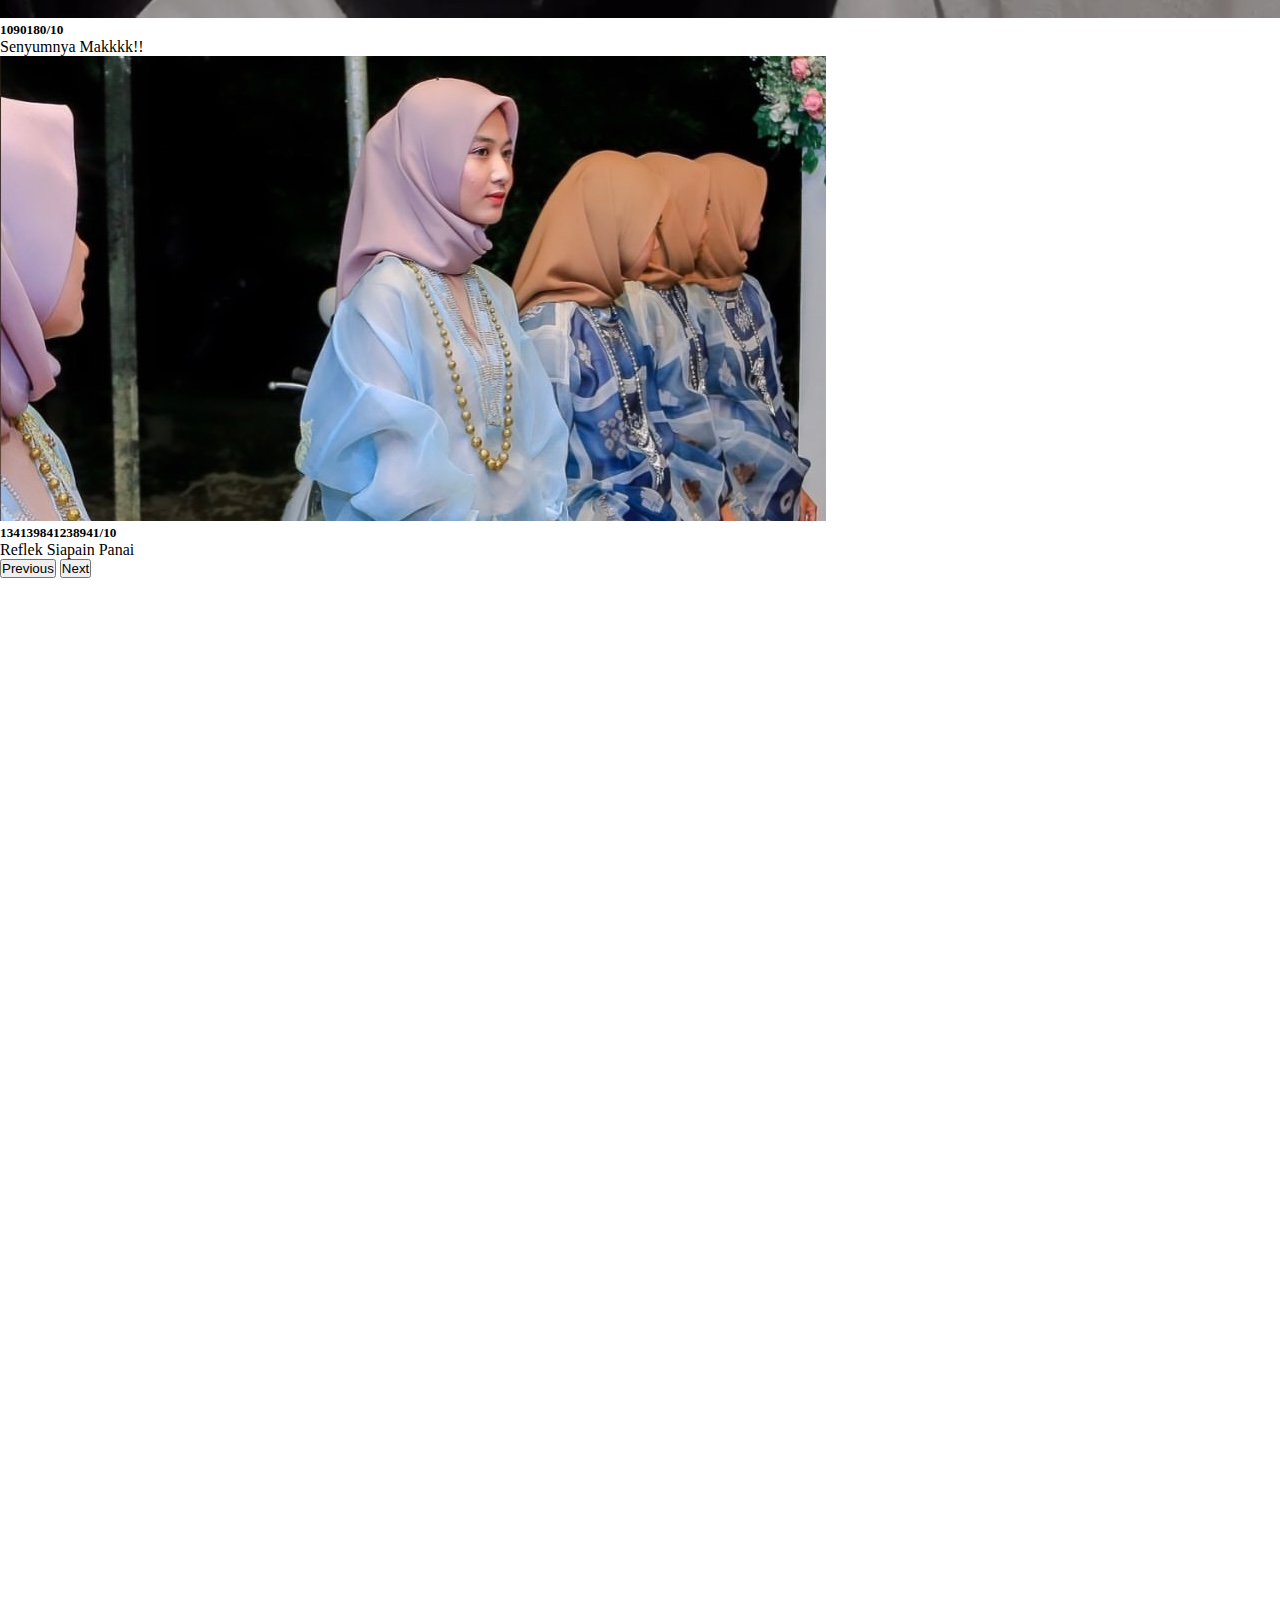
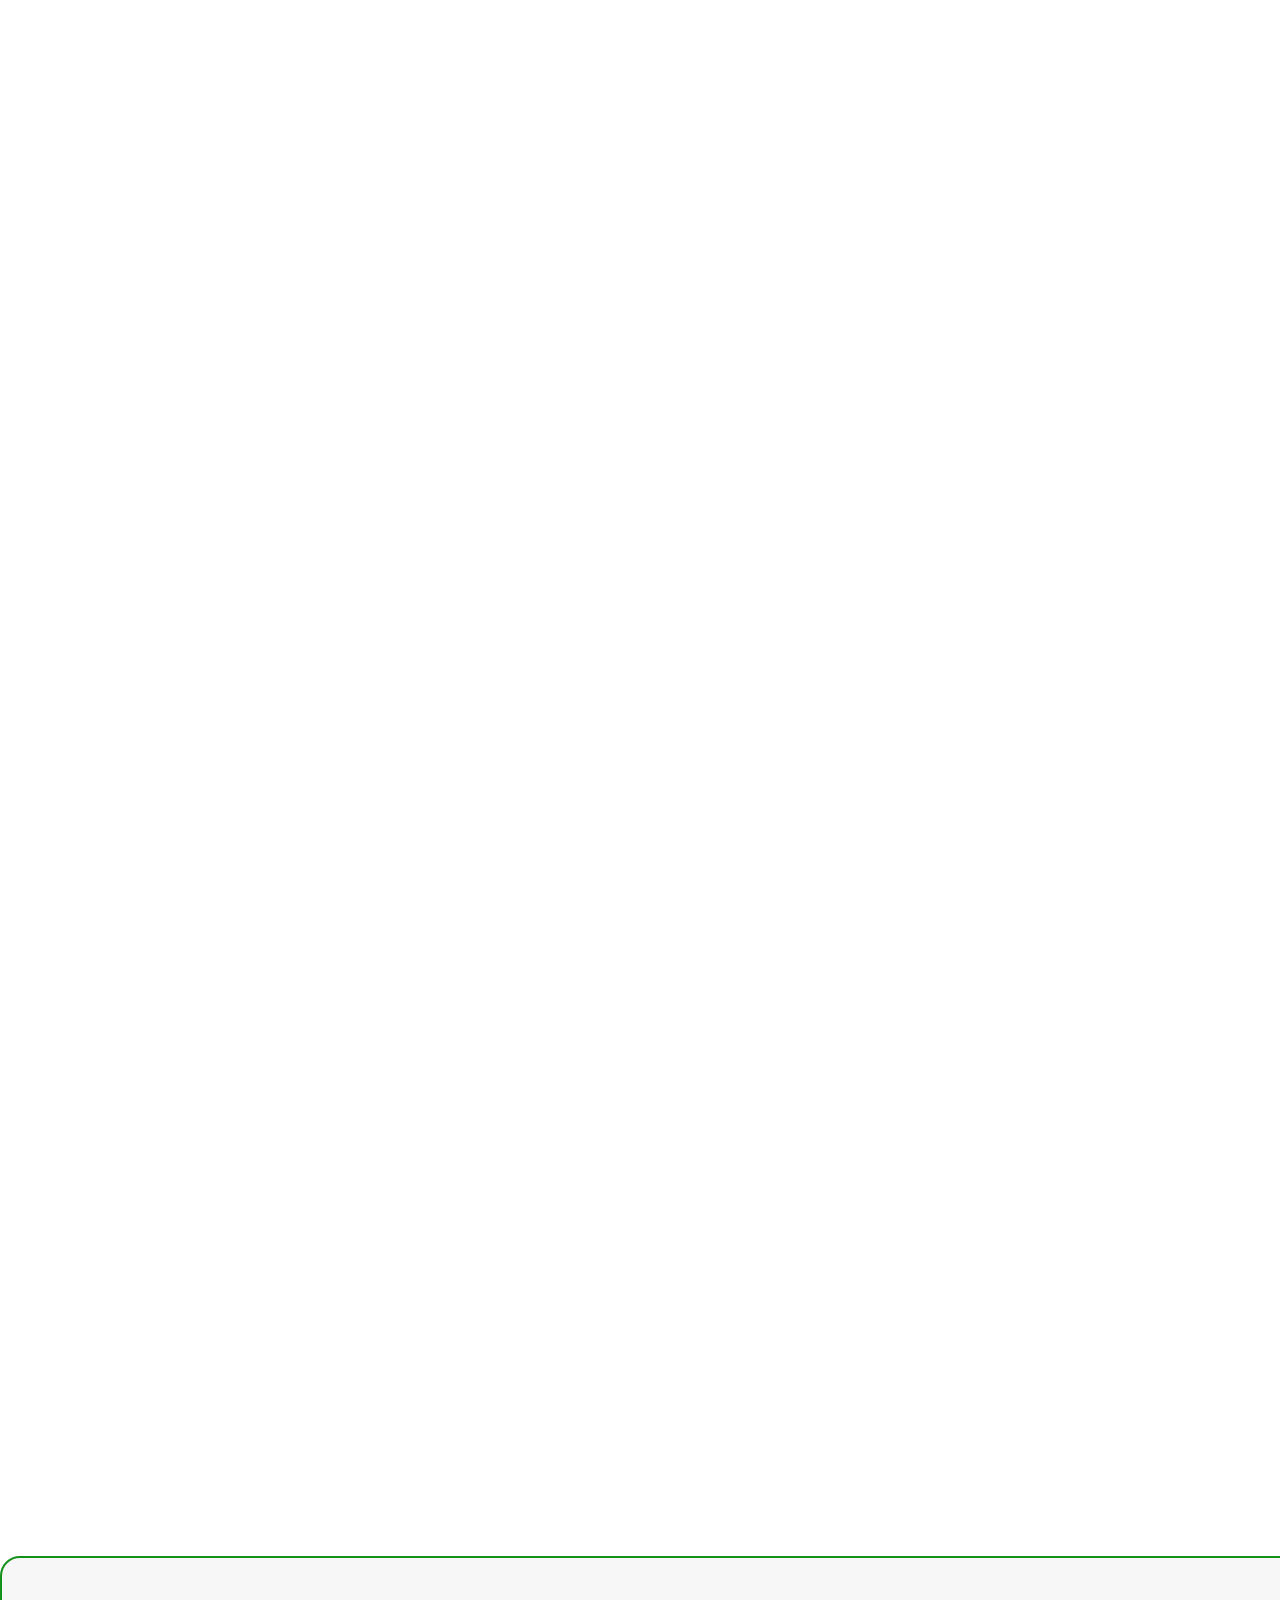
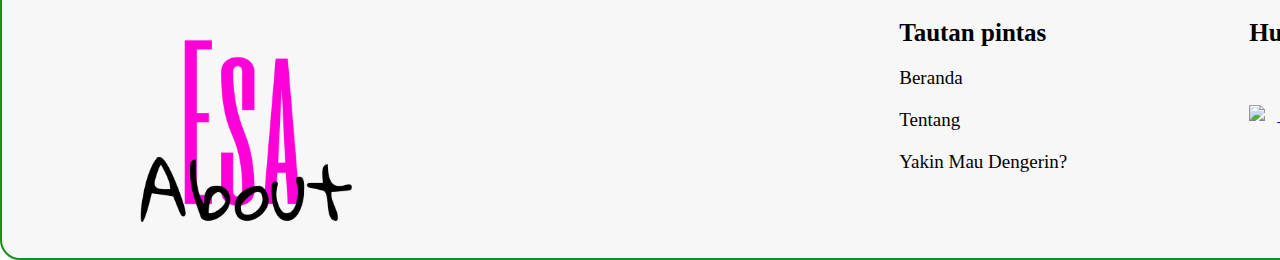
==== commit 28c1f8b6: "Add files via upload" ====
--- a/index.html
+++ b/index.html
@@ -49,17 +49,16 @@
                         <div class="navBaru">
                             <a href="#"><span id="beranda">Beranda</span></a>
                             <a href="tentang.html" target="_blank" id="tentang">Tentang </a>
-                            <a href="https://www.instagram.com/esashfa_/"
-                                target="_blank" id="menu">beranda</a>
+                            
                             <a href="#footer" class="hubungi" id="hubungi">Hubungi</a>
                            
                         </div>
                     </li>
                     <li>
                         <div class="sosmed">
-                            <a href="https://wa.me/62895329398081" target="_blank"><span class="wa"><img
-                                        src="foto/wa.jpg"
-                                            class="logososmed" />6281343177020</span></a>
+                            <a href="https://wa.me/6281343177012" target="_blank"><span class="wa"><img
+                                        src="foto/whatsapp.png" width="30"
+                                            class="logososmed" />6281343177012</span></a>
                                         <a href="https://instagram.com/esashfa_?utm_medium=copy_link" target="_blank"><span
                                     class="ig"><img src="https://img.icons8.com/ios-glyphs/30/000000/instagram-new.png"
                                         class="logoSosmed" />esashfa_</span></a>
@@ -239,7 +238,7 @@
                 </div>
                 <div class="containt">
                     <a href="https://wa.me/6281343177012" target="_blank">
-                        <img src="foto/wa.jpg" class="was" />
+                        <img src="foto/whatsapp.png" class="was" />
                     </a>
                     <a href="https://www.instagram.com/esashfa_/" target="_blank">
                         <img src="foto/th.jpg" class="was" />
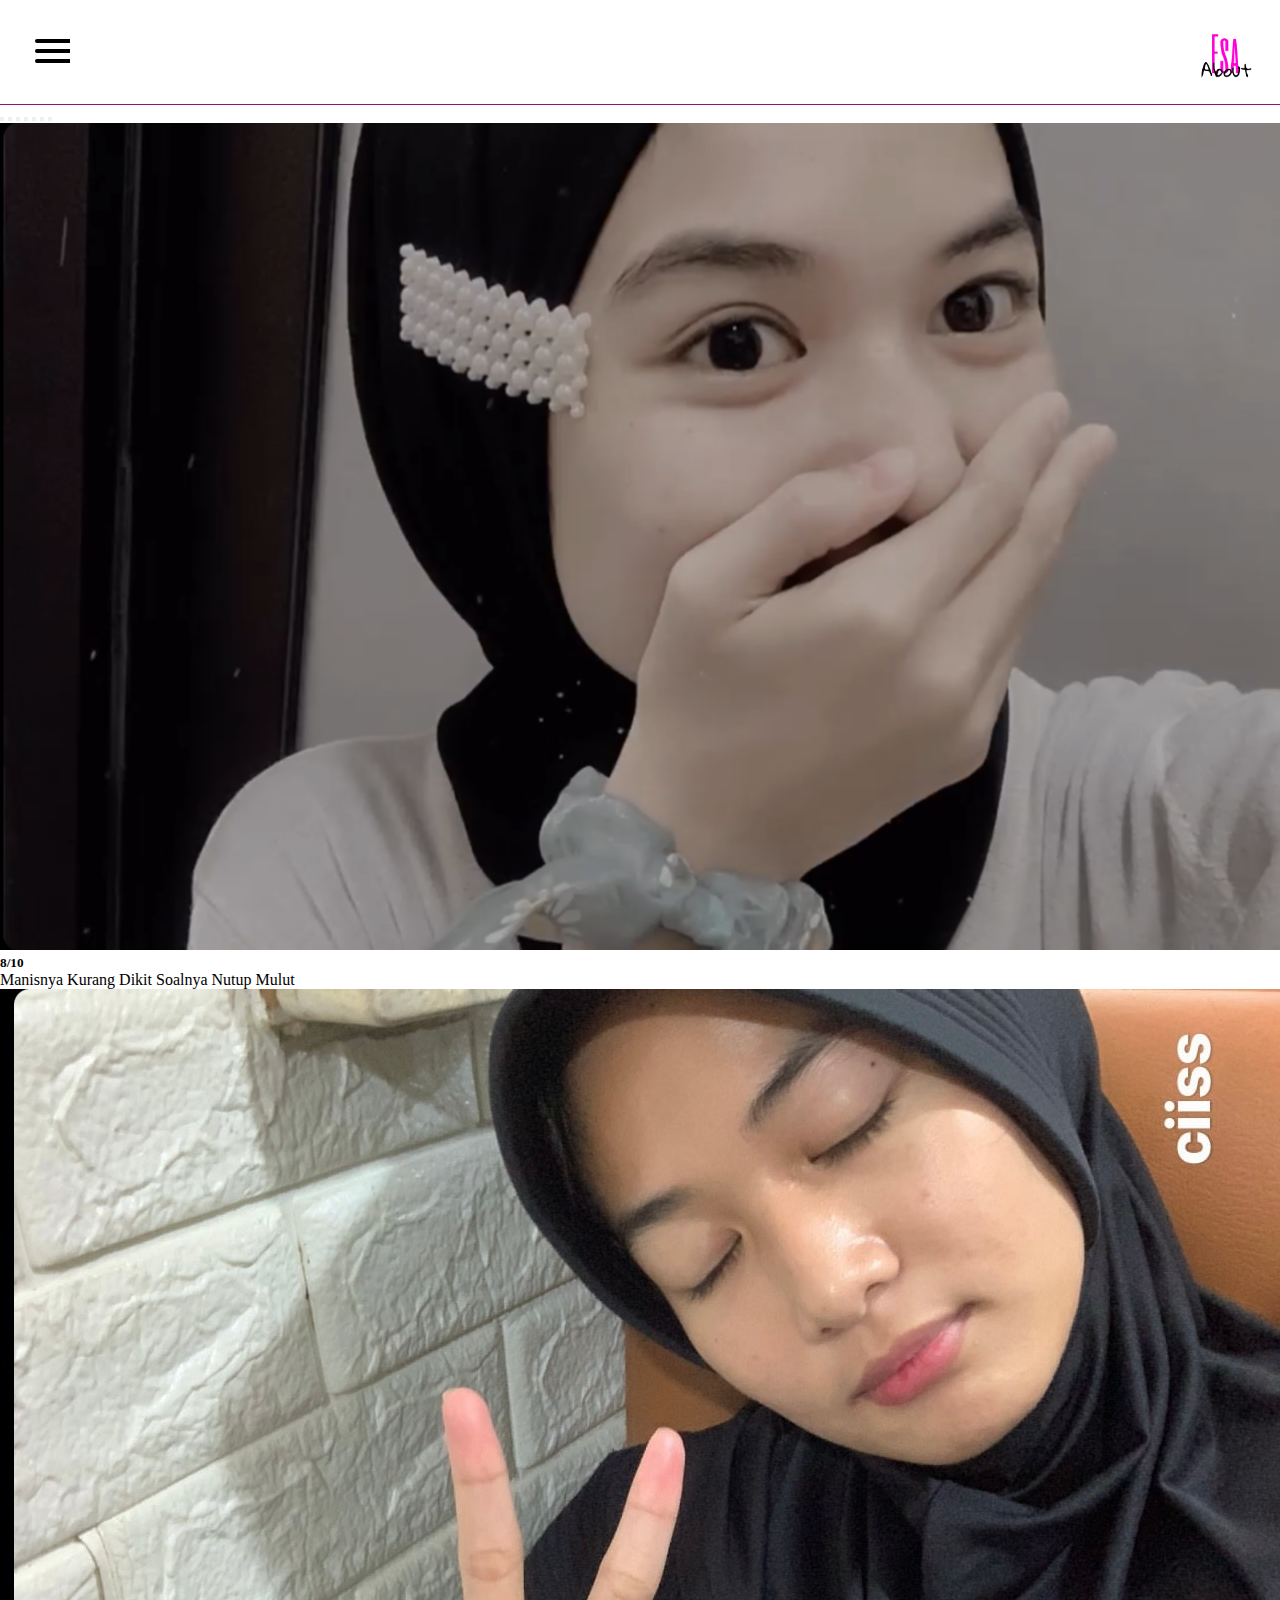
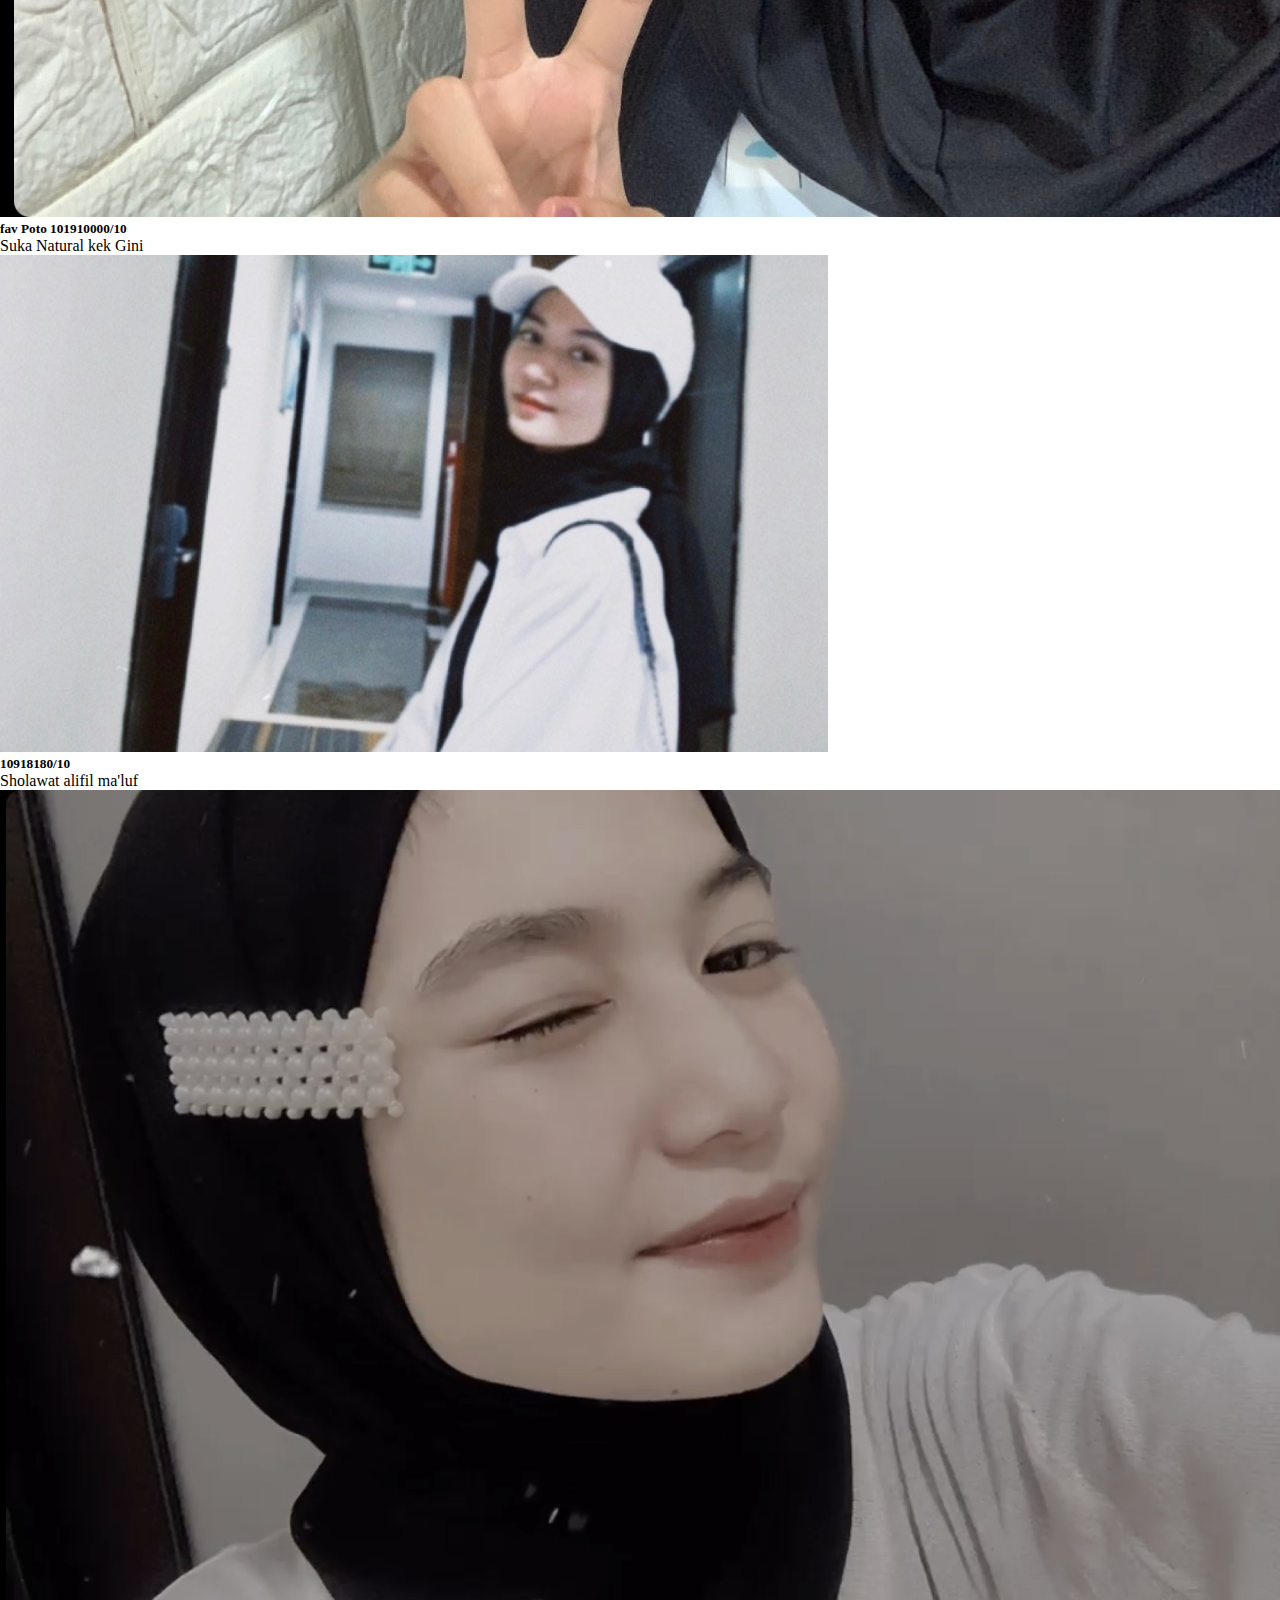
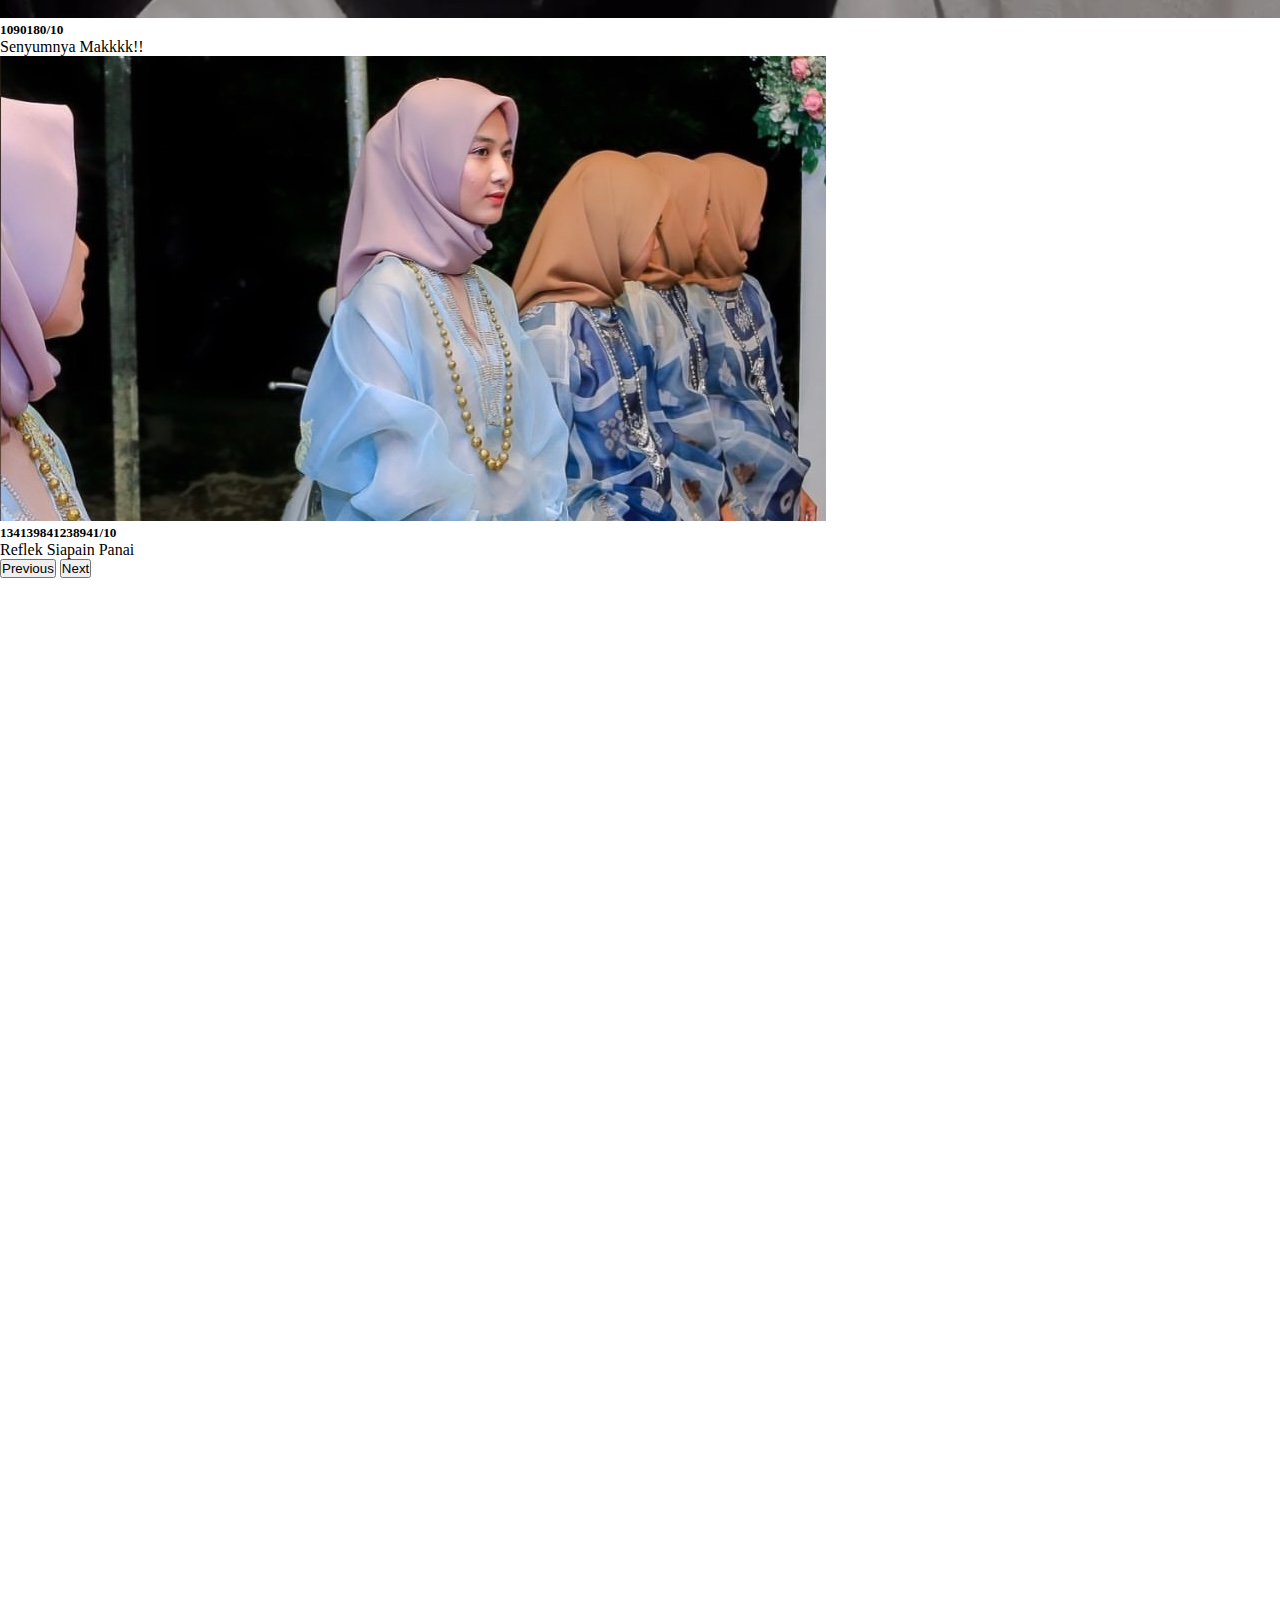
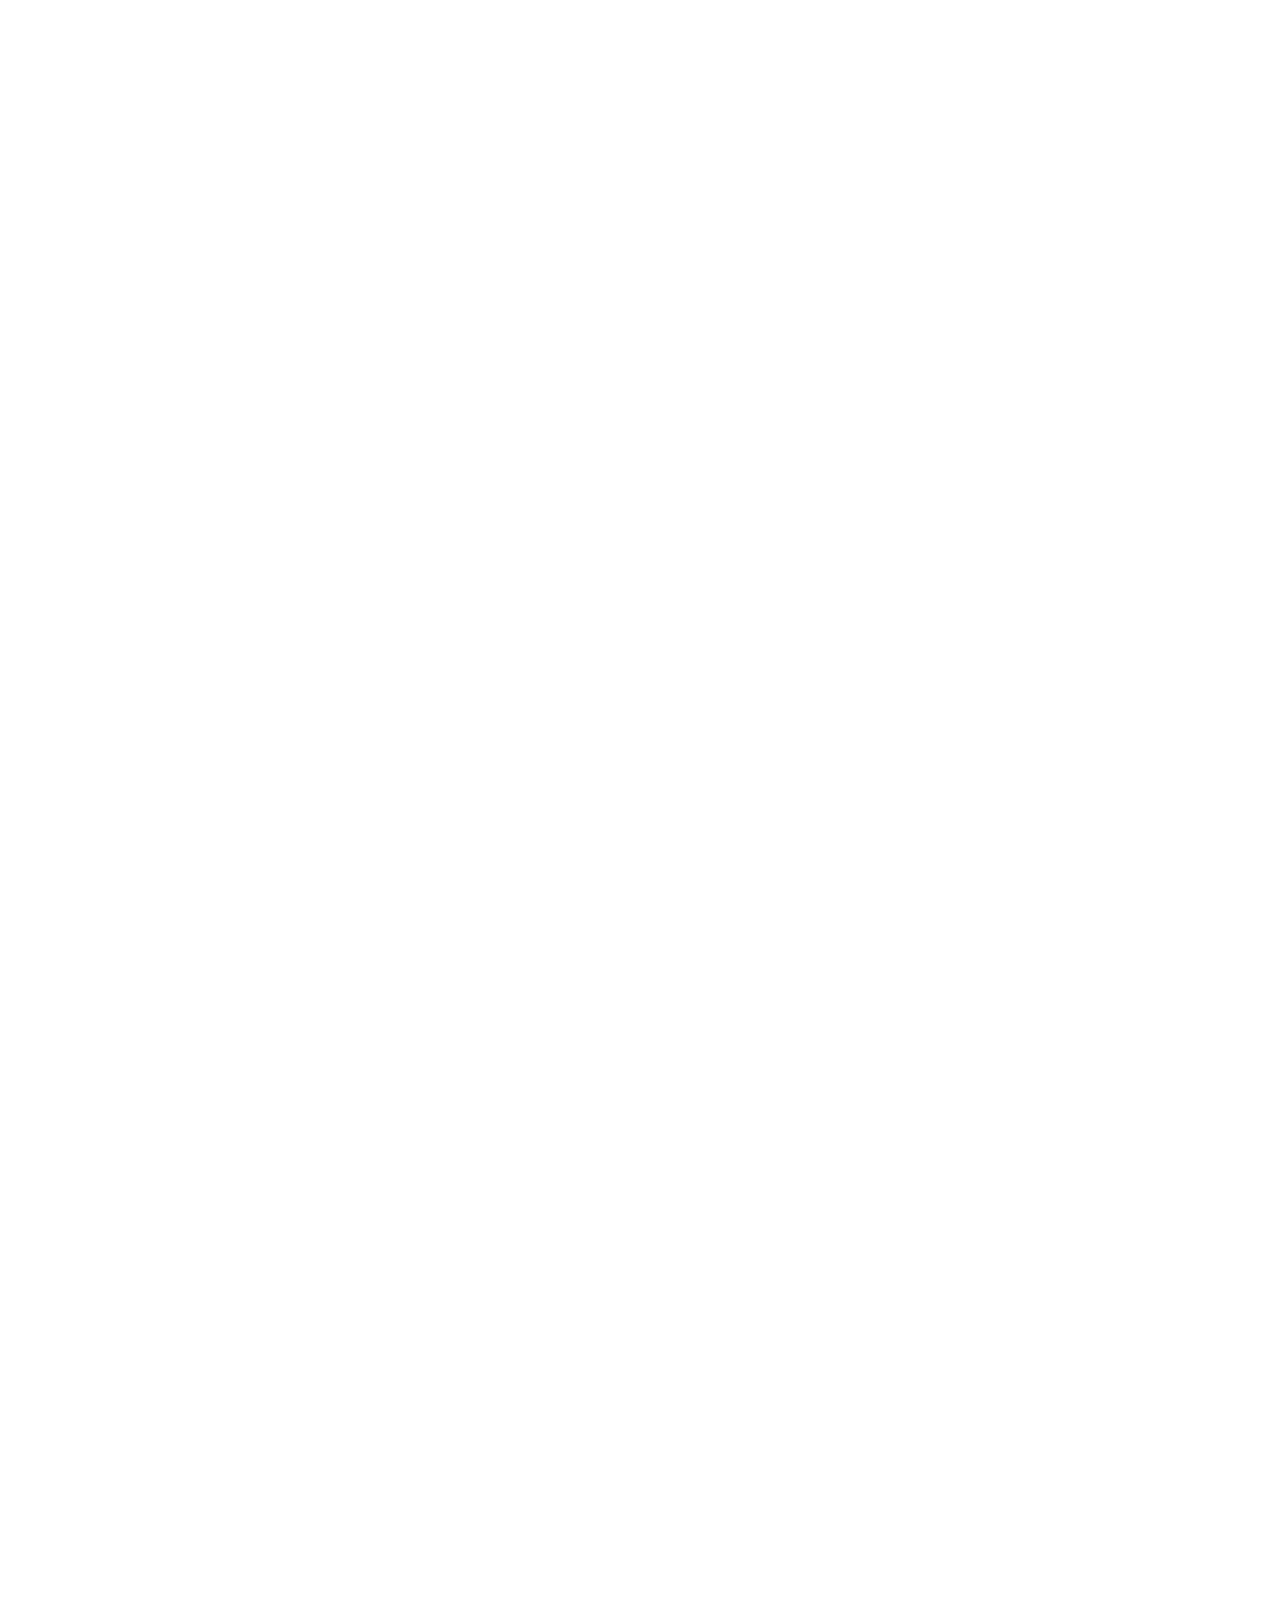
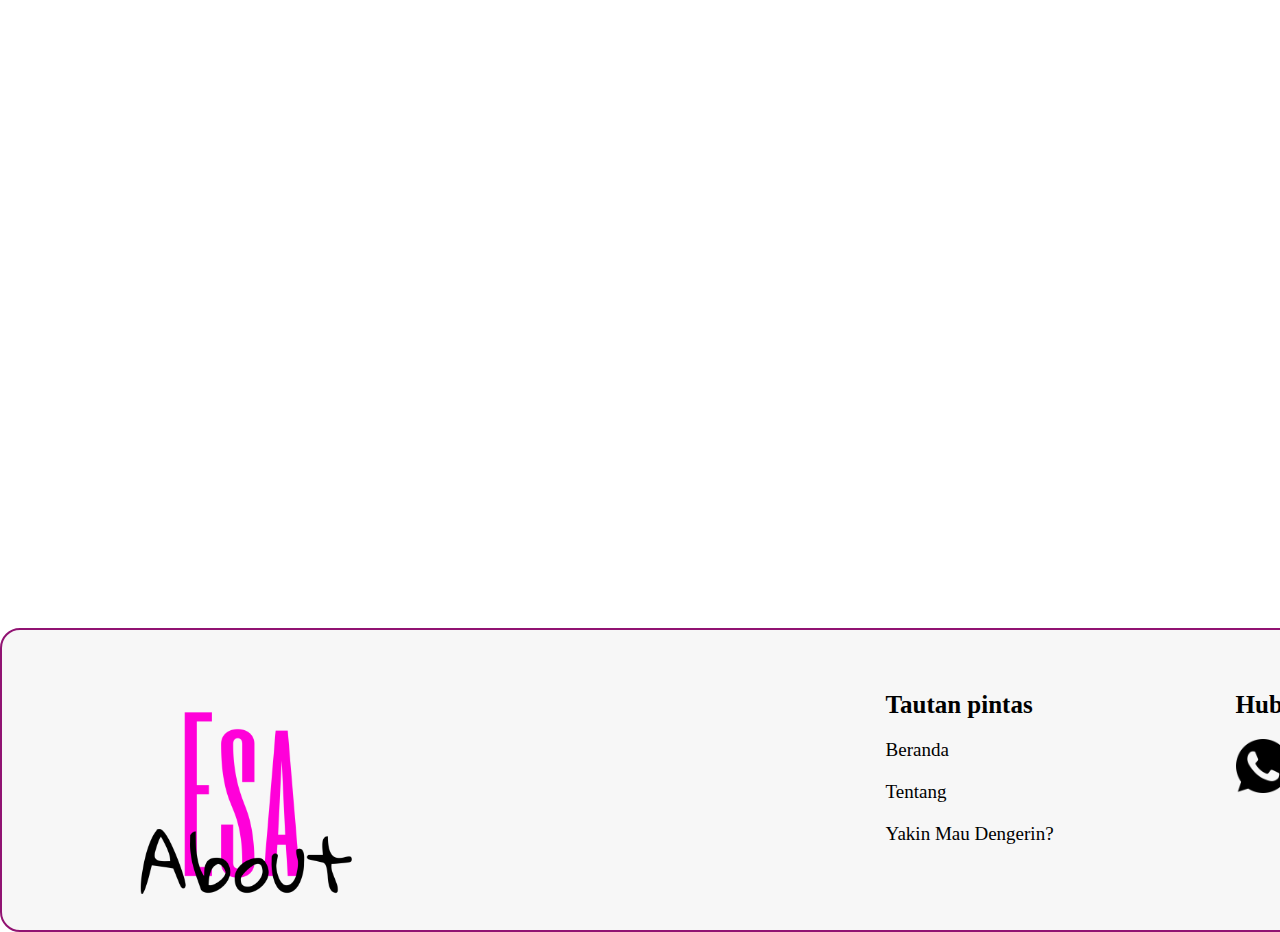
==== commit 77991a1e: "Add files via upload" ====
--- a/index.html
+++ b/index.html
@@ -213,7 +213,7 @@
             <div class="container">
                 <a href="https://open.spotify.com/playlist/1zlJerb8UONAKROggceDP2?si=cHEPwU6hQ4ufNzdPvEFx-A"
                     target="_blank">
-                    <img src="foto/phonto.JPG" alt="" class="Tentang">
+                    <center> <img src="foto/phonto.JPG" height="1500px" alt="" class="Tentang"></center>
                 </a>
             </div>
         </div>
--- a/style.css
+++ b/style.css
@@ -1,591 +1,591 @@
-* {
-    margin: 0;
-    padding: 0;
-}
-
-div.header {
-    animation: awal 2s;
-}
-
-@keyframes awal {
-    0% {
-        opacity: 0;
-    }
-
-    100% {
-        opacity: 1;
-    }
-}
-
-body {
-    overflow-x: hidden;
-}
-
-.choose {
-    opacity: 0.8;
-}
-
-.youtubeCon {
-    margin-top: 100px;
-    height: 100vh;
-    display: flex;
-    align-items: center;
-    border-radius: 10px;
-    display: flex;
-    flex-direction: column;
-    row-gap: 20px;
-}
-
-p.tittleMenu {
-    font-family: 'Ramaraja', serif;
-    text-align: center;
-    font-size: 70px;
-}
-
-.youtube {
-    background-color: rgb(255, 248, 226);
-    border: 4px solid rgb(255, 248, 226);
-    width: 80%;
-    height: 500px;
-}
-
-.language {
-    font-family: "Roboto", sans-serif;
-    padding-left: 40px;
-}
-
-.select-box {
-    display: flex;
-    width: 150px;
-    flex-direction: column;
-
-}
-
-.select-box .options-container {
-    background: #2f3640;
-    color: #f5f6fa;
-    max-height: 0;
-    width: 100%;
-    opacity: 0;
-    transition: all 0.4s;
-    border-radius: 8px;
-    overflow: hidden;
-    order: 1;
-}
-
-.selected {
-    background: #2f3640;
-    border-radius: 8px;
-    margin-bottom: 8px;
-    color: #f5f6fa;
-    position: relative;
-    order: 0;
-}
-
-.selected::after {
-    content: "";
-    background: url("foto/5.PNG");
-    background-size: contain;
-    background-repeat: no-repeat;
-    position: absolute;
-    height: 100%;
-    width: 32px;
-    right: 10px;
-    top: 10px;
-    transition: all 0.4s;
-}
-
-.select-box .options-container.active {
-    z-index: 6;
-    max-height: 240px;
-    opacity: 1;
-}
-
-.select-box .options-container.active+.selected::after {
-    transform: rotateX(180deg);
-    top: -6px;
-}
-
-.select-box .options-container::-webkit-scrollbar {
-    width: 8px;
-    background: #0d141f;
-    border-radius: 0 8px 8px 0;
-}
-
-.select-box .options-container::-webkit-scrollbar-thumb {
-    background: #525861;
-    border-radius: 0 8px 8px 0;
-}
-
-.select-box .option,
-.selected {
-    padding: 12px 9px;
-    cursor: pointer;
-}
-
-.select-box .option:hover {
-    background: #414b57;
-}
-
-.select-box label {
-    cursor: pointer;
-    padding-right: 15px;
-}
-
-.label {
-    opacity: 0.8;
-    font-size: 16px;
-}
-
-span {
-    display: flex;
-    align-items: center;
-}
-
-.select-box .option .radio {
-    display: none;
-}
-
-.menu {
-    width: 50%;
-    box-shadow: 0 10px 20px rgba(0, 0, 0, .5);
-    color: rgb(255, 254, 254);
-    border: 1px solid rgb(47, 99, 7);
-    border-radius: 20px;
-    margin: 0px auto 100px;
-    display: flex;
-    justify-content: center;
-    transition: 0.5s;
-}
-
-.menu:hover {
-    opacity: 0.7;
-}
-
-p.tittleMenu {
-    margin-top: 50px;
-    font-family: 'Ramaraja', serif;
-    text-align: center;
-    font-size: 70px;
-}
-
-nav {
-    background-color: white;
-    padding: 15px 30px 10px;
-    border-bottom: 1px solid rgb(19, 145, 25);
-
-}
-
-.menuNav {
-    padding-left: 20px;
-    display: flex;
-    justify-content: space-between;
-
-}
-
-nav ul {
-    list-style: none;
-    display: flex;
-    flex-grow: 1;
-    align-items: center;
-    justify-content: flex-end;
-}
-
-nav ul li a {
-    text-decoration: none;
-    color: black;
-    font-size: 18px;
-    font-weight: 400;
-}
-
-.map a {
-    text-decoration: none;
-    color: black;
-}
-
-.map a:hover {
-    color: rgb(19, 145, 25);
-    cursor: pointer;
-}
-
-nav .menuNav ul li a:hover {
-    color: rgb(19, 145, 25);
-}
-
-.main {
-    margin-top: 15px;
-}
-
-.text {
-    font-family: 'Playfair Display', serif;
-    color: rgb(81, 81, 81);
-    font-size: 25px;
-    text-align: center;
-    padding: 130px 20px 50px;
-    position: relative;
-    z-index: -2;
-}
-
-.text2 {
-    padding-top: 30px;
-    color: black;
-}
-
-.logoDekstop {
-    width: 170px;
-    height: 110px;
-}
-
-.sosmed {
-    display: none;
-    padding-right: 10px;
-    width: 100%;
-
-}
-
-.wa {
-    border: 1px solid black;
-    border-radius: 30px;
-    padding: 5px;
-    width: 100%;
-}
-
-.ig {
-    border: 1px solid black;
-    border-radius: 30px;
-    padding: 5px;
-    width: 100%;
-}
-
-.ig:hover, .wa:hover {
-    background-color: gray;
-    color: white;
-    cursor: pointer;
-}
-
-.logoSosmed {
-    margin-right: 8px;
-}
-
-.navBaru {
-    display: flex;
-    column-gap: 40px;
-    font-size: 25px;
-}
-
-/* hamburger menu */
-.logo {
-    width: 70px;
-}
-
-.mapImage {
-    width: 20px;
-}
-
-.mapImage1 {
-    width: 20px;
-}
-
-.map {
-    font-size: 10px;
-}
-
-.liMapImage1:hover {
-    cursor: pointer;
-}
-
-.liMapImage1 {
-    display: flex;
-    font-size: 15px;
-    column-gap: 8px;
-}
-
-.navMobile {
-    display: none;
-}
-
-.menuToggle {
-    position: relative;
-    display: none;
-
-}
-
-footer {
-    width: 100%;
-    padding: 0 7% 0;
-    height: 300px;
-    background-color: #F7F7F7;
-    border: 2px solid rgb(19, 145, 25);
-    border-radius: 20px;
-    display: flex;
-    justify-content: space-between;
-    align-items: center;
-    margin-top: 150px;
-}
-
-footer .right {
-    display: flex;
-    column-gap: 50px;
-    height: 190px;
-    padding-top: 12px;
-}
-
-.leftLogo {
-    width: 297px;
-}
-
-footer .tittle {
-    padding-bottom: 20px;
-    font-weight: 700;
-    font-size: 25px;
-    color: black;
-}
-
-footer .link {
-    display: flex;
-    flex-direction: column;
-    row-gap: 20px;
-    column-gap: 30px;
-    flex-wrap: wrap;
-    height: 80%;
-    font-size: 19px;
-    font-weight: 400;
-    width: 300px;
-}
-
-
-
-footer .link a {
-    color: black;
-    text-decoration: none;
-}
-
-footer .link a:hover {
-    opacity: 0.5;
-}
-
-footer .logoSosmed {
-    padding-right: 8px;
-}
-
-footer .ig {
-    width: 55px;
-}
-
-footer .ig:hover, footer .grab:hover, footer .was:hover {
-    opacity: 0.7;
-}
-
-footer .grab {
-    width: 50px;
-}
-
-footer .was {
-    width: 54px;
-    padding-right: 12px;
-}
-
-.slider {
-    margin: auto;
-    width: 70%;
-}
-
-/* responsive design */
-@media screen and (max-width: 1000px) {
-    footer {
-        flex-direction: column;
-        height: 550px;
-        padding: 20px 8% 80px;
-    }
-
-    footer .was {
-        width: 57px;
-    }
-
-    footer .grab {
-        width: 55px;
-    }
-
-    footer .ig {
-        width: 55px;
-    }
-
-    .leftLogo {
-        width: 300px;
-    }
-}
-
-@media screen and (max-width: 780px) {
-    footer {
-        flex-direction: column;
-        height: 100%;
-        padding: 20px 8% 80px;
-    }
-
-    footer .right {
-        display: flex;
-        column-gap: 50px;
-        height: 300px;
-        padding-top: 40px;
-    }
-
-    footer .link {
-        display: flex;
-        flex-direction: column;
-        row-gap: 20px;
-        height: 80%;
-        font-size: 16px;
-        font-weight: 400;
-        width: 250px;
-    }
-
-    .leftLogo {
-        width: 300px;
-    }
-}
-
-@media screen and (max-width: 610px) {
-    footer {
-        flex-direction: column;
-        padding: 20px 8% 80px;
-    }
-
-    footer .right {
-        display: flex;
-        justify-content: center;
-        column-gap: 30px;
-        height: 300px;
-        padding-top: 60px;
-    }
-
-    footer .tittle {
-        font-size: 20px;
-    }
-
-    footer .link {
-        display: flex;
-        flex-direction: column;
-        row-gap: 20px;
-        height: 100%;
-        font-size: 16px;
-        font-weight: 400;
-        width: 150px;
-    }
-
-    .text {
-        margin-top: 90px;
-        margin-bottom: 80px;
-    }
-}
-
-@media screen and (max-width: 990px) {
-    .menu {
-        width: 90%;
-    }
-}
-
-@media screen and (max-width: 490px) {
-    .text {
-        font-size: 20px;
-    }
-
-    p.tittleMenu {
-        font-size: 50px;
-    }
-}
-
-@media screen and (max-width: 9820px) {
-
-    /* ul li{
-        display: none;
-    } */
-    .logoDekstop {
-        display: none;
-    }
-
-    nav {
-        position: relative;
-        padding: 15px 20px;
-        z-index: 5;
-    }
-
-    nav ul {
-        position: absolute;
-        top: 0;
-        left: 0;
-        padding-left: 23px;
-        padding-right: 8px;
-        margin-top: 80px;
-        padding-top: 20px;
-        padding-bottom: 40px;
-        flex-direction: column;
-        background-color: white;
-        border: 1px solid rgb(47, 99, 7);
-        height: 82vh;
-        z-index: 1;
-        justify-content: start;
-        width: 60%;
-        transform: translateX(-100%);
-        transition: all 1s;
-        color: white;
-        border-radius: 0px 10px 20px 0px;
-        row-gap: 20px;
-    }
-
-    nav ul li {
-        width: 100%;
-    }
-
-    nav ul.slide {
-        transform: translateX(0%)
-    }
-
-    .navMobile {
-        display: flex;
-        justify-content: space-between;
-        align-items: center;
-    }
-
-    .menuToggle {
-        display: flex;
-    }
-
-    .slider {
-        width: 100%;
-    }
-
-    .sosmed {
-        display: flex;
-        flex-direction: column;
-        row-gap: 13px;
-        color: black;
-        padding-bottom: 12px;
-    }
-
-    .liMapImage1 {
-        display: none;
-    }
-
-    .navBaru {
-        display: flex;
-        flex-direction: column;
-        row-gap: 18px;
-    }
-
-    .navBaru a {
-        font-size: 18px;
-    }
-
-    .navBaru .hubungi {
-        display: none;
-    }
-
-    .language {
-        padding-left: 0;
-    }
-
-    .choose {
-        opacity: 0.5;
-        color: black;
-    }
+* {
+    margin: 0;
+    padding: 0;
+}
+
+div.header {
+    animation: awal 2s;
+}
+
+@keyframes awal {
+    0% {
+        opacity: 0;
+    }
+
+    100% {
+        opacity: 1;
+    }
+}
+
+body {
+    overflow-x: hidden;
+}
+
+.choose {
+    opacity: 0.8;
+}
+
+.youtubeCon {
+    margin-top: 100px;
+    height: 100vh;
+    display: flex;
+    align-items: center;
+    border-radius: 10px;
+    display: flex;
+    flex-direction: column;
+    row-gap: 20px;
+}
+
+p.tittleMenu {
+    font-family: 'Ramaraja', serif;
+    text-align: center;
+    font-size: 70px;
+}
+
+.youtube {
+    background-color: rgb(255, 248, 226);
+    border: 4px solid rgb(255, 248, 226);
+    width: 80%;
+    height: 500px;
+}
+
+.language {
+    font-family: "Roboto", sans-serif;
+    padding-left: 40px;
+}
+
+.select-box {
+    display: flex;
+    width: 150px;
+    flex-direction: column;
+
+}
+
+.select-box .options-container {
+    background: #2f3640;
+    color: #f5f6fa;
+    max-height: 0;
+    width: 100%;
+    opacity: 0;
+    transition: all 0.4s;
+    border-radius: 8px;
+    overflow: hidden;
+    order: 1;
+}
+
+.selected {
+    background: #2f3640;
+    border-radius: 8px;
+    margin-bottom: 8px;
+    color: #f5f6fa;
+    position: relative;
+    order: 0;
+}
+
+.selected::after {
+    content: "";
+    background: url("foto/5.PNG");
+    background-size: contain;
+    background-repeat: no-repeat;
+    position: absolute;
+    height: 100%;
+    width: 32px;
+    right: 10px;
+    top: 10px;
+    transition: all 0.4s;
+}
+
+.select-box .options-container.active {
+    z-index: 6;
+    max-height: 240px;
+    opacity: 1;
+}
+
+.select-box .options-container.active+.selected::after {
+    transform: rotateX(180deg);
+    top: -6px;
+}
+
+.select-box .options-container::-webkit-scrollbar {
+    width: 8px;
+    background: #0d141f;
+    border-radius: 0 8px 8px 0;
+}
+
+.select-box .options-container::-webkit-scrollbar-thumb {
+    background: #525861;
+    border-radius: 0 8px 8px 0;
+}
+
+.select-box .option,
+.selected {
+    padding: 12px 9px;
+    cursor: pointer;
+}
+
+.select-box .option:hover {
+    background: #414b57;
+}
+
+.select-box label {
+    cursor: pointer;
+    padding-right: 15px;
+}
+
+.label {
+    opacity: 0.8;
+    font-size: 16px;
+}
+
+span {
+    display: flex;
+    align-items: center;
+}
+
+.select-box .option .radio {
+    display: none;
+}
+
+.menu {
+    width: 50%;
+    box-shadow: 0 10px 20px rgba(0, 0, 0, .5);
+    color: rgb(255, 254, 254);
+    border: 1px solid rgb(99, 7, 87);
+    border-radius: 20px;
+    margin: 0px auto 100px;
+    display: flex;
+    justify-content: center;
+    transition: 0.5s;
+}
+
+.menu:hover {
+    opacity: 0.7;
+}
+
+p.tittleMenu {
+    margin-top: 50px;
+    font-family: 'Ramaraja', serif;
+    text-align: center;
+    font-size: 70px;
+}
+
+nav {
+    background-color: white;
+    padding: 15px 30px 10px;
+    border-bottom: 1px solid rgb(145, 19, 124);
+
+}
+
+.menuNav {
+    padding-left: 20px;
+    display: flex;
+    justify-content: space-between;
+
+}
+
+nav ul {
+    list-style: none;
+    display: flex;
+    flex-grow: 1;
+    align-items: center;
+    justify-content: flex-end;
+}
+
+nav ul li a {
+    text-decoration: none;
+    color: black;
+    font-size: 18px;
+    font-weight: 400;
+}
+
+.map a {
+    text-decoration: none;
+    color: black;
+}
+
+.map a:hover {
+    color: rgb(145, 19, 107);
+    cursor: pointer;
+}
+
+nav .menuNav ul li a:hover {
+    color: rgb(145, 19, 118);
+}
+
+.main {
+    margin-top: 15px;
+}
+
+.text {
+    font-family: 'Playfair Display', serif;
+    color: rgb(90, 44, 86);
+    font-size: 25px;
+    text-align: center;
+    padding: 130px 20px 50px;
+    position: relative;
+    z-index: -2;
+}
+
+.text2 {
+    padding-top: 30px;
+    color: black;
+}
+
+.logoDekstop {
+    width: 170px;
+    height: 110px;
+}
+
+.sosmed {
+    display: none;
+    padding-right: 10px;
+    width: 100%;
+
+}
+
+.wa {
+    border: 1px solid black;
+    border-radius: 30px;
+    padding: 5px;
+    width: 100%;
+}
+
+.ig {
+    border: 1px solid black;
+    border-radius: 30px;
+    padding: 5px;
+    width: 100%;
+}
+
+.ig:hover, .wa:hover {
+    background-color: gray;
+    color: white;
+    cursor: pointer;
+}
+
+.logoSosmed {
+    margin-right: 8px;
+}
+
+.navBaru {
+    display: flex;
+    column-gap: 40px;
+    font-size: 25px;
+}
+
+/* hamburger menu */
+.logo {
+    width: 70px;
+}
+
+.mapImage {
+    width: 20px;
+}
+
+.mapImage1 {
+    width: 20px;
+}
+
+.map {
+    font-size: 10px;
+}
+
+.liMapImage1:hover {
+    cursor: pointer;
+}
+
+.liMapImage1 {
+    display: flex;
+    font-size: 15px;
+    column-gap: 8px;
+}
+
+.navMobile {
+    display: none;
+}
+
+.menuToggle {
+    position: relative;
+    display: none;
+
+}
+
+footer {
+    width: 100%;
+    padding: 0 7% 0;
+    height: 300px;
+    background-color: #F7F7F7;
+    border: 2px solid rgb(145, 19, 114);
+    border-radius: 20px;
+    display: flex;
+    justify-content: space-between;
+    align-items: center;
+    margin-top: 150px;
+}
+
+footer .right {
+    display: flex;
+    column-gap: 50px;
+    height: 190px;
+    padding-top: 12px;
+}
+
+.leftLogo {
+    width: 297px;
+}
+
+footer .tittle {
+    padding-bottom: 20px;
+    font-weight: 700;
+    font-size: 25px;
+    color: black;
+}
+
+footer .link {
+    display: flex;
+    flex-direction: column;
+    row-gap: 20px;
+    column-gap: 30px;
+    flex-wrap: wrap;
+    height: 80%;
+    font-size: 19px;
+    font-weight: 400;
+    width: 300px;
+}
+
+
+
+footer .link a {
+    color: black;
+    text-decoration: none;
+}
+
+footer .link a:hover {
+    opacity: 0.5;
+}
+
+footer .logoSosmed {
+    padding-right: 8px;
+}
+
+footer .ig {
+    width: 55px;
+}
+
+footer .ig:hover, footer .grab:hover, footer .was:hover {
+    opacity: 0.7;
+}
+
+footer .grab {
+    width: 50px;
+}
+
+footer .was {
+    width: 54px;
+    padding-right: 12px;
+}
+
+.slider {
+    margin: auto;
+    width: 70%;
+}
+
+/* responsive design */
+@media screen and (max-width: 1000px) {
+    footer {
+        flex-direction: column;
+        height: 550px;
+        padding: 20px 8% 80px;
+    }
+
+    footer .was {
+        width: 57px;
+    }
+
+    footer .grab {
+        width: 55px;
+    }
+
+    footer .ig {
+        width: 55px;
+    }
+
+    .leftLogo {
+        width: 300px;
+    }
+}
+
+@media screen and (max-width: 780px) {
+    footer {
+        flex-direction: column;
+        height: 100%;
+        padding: 20px 8% 80px;
+    }
+
+    footer .right {
+        display: flex;
+        column-gap: 50px;
+        height: 300px;
+        padding-top: 40px;
+    }
+
+    footer .link {
+        display: flex;
+        flex-direction: column;
+        row-gap: 20px;
+        height: 80%;
+        font-size: 16px;
+        font-weight: 400;
+        width: 250px;
+    }
+
+    .leftLogo {
+        width: 300px;
+    }
+}
+
+@media screen and (max-width: 610px) {
+    footer {
+        flex-direction: column;
+        padding: 20px 8% 80px;
+    }
+
+    footer .right {
+        display: flex;
+        justify-content: center;
+        column-gap: 30px;
+        height: 300px;
+        padding-top: 60px;
+    }
+
+    footer .tittle {
+        font-size: 20px;
+    }
+
+    footer .link {
+        display: flex;
+        flex-direction: column;
+        row-gap: 20px;
+        height: 100%;
+        font-size: 16px;
+        font-weight: 400;
+        width: 150px;
+    }
+
+    .text {
+        margin-top: 90px;
+        margin-bottom: 80px;
+    }
+}
+
+@media screen and (max-width: 610px) {
+    .menu {
+        width: 90%;
+    }
+}
+
+@media screen and (max-width: 490px) {
+    .text {
+        font-size: 20px;
+    }
+
+    p.tittleMenu {
+        font-size: 50px;
+    }
+}
+
+@media screen and (max-width: 9820px) {
+
+    /* ul li{
+        display: none;
+    } */
+    .logoDekstop {
+        display: none;
+    }
+
+    nav {
+        position: relative;
+        padding: 15px 20px;
+        z-index: 5;
+    }
+
+    nav ul {
+        position: absolute;
+        top: 0;
+        left: 0;
+        padding-left: 23px;
+        padding-right: 8px;
+        margin-top: 80px;
+        padding-top: 20px;
+        padding-bottom: 40px;
+        flex-direction: column;
+        background-color: white;
+        border: 1px solid rgb(47, 99, 7);
+        height: 82vh;
+        z-index: 1;
+        justify-content: start;
+        width: 60%;
+        transform: translateX(-100%);
+        transition: all 1s;
+        color: white;
+        border-radius: 0px 10px 20px 0px;
+        row-gap: 20px;
+    }
+
+    nav ul li {
+        width: 100%;
+    }
+
+    nav ul.slide {
+        transform: translateX(0%)
+    }
+
+    .navMobile {
+        display: flex;
+        justify-content: space-between;
+        align-items: center;
+    }
+
+    .menuToggle {
+        display: flex;
+    }
+
+    .slider {
+        width: 100%;
+    }
+
+    .sosmed {
+        display: flex;
+        flex-direction: column;
+        row-gap: 13px;
+        color: black;
+        padding-bottom: 12px;
+    }
+
+    .liMapImage1 {
+        display: none;
+    }
+
+    .navBaru {
+        display: flex;
+        flex-direction: column;
+        row-gap: 18px;
+    }
+
+    .navBaru a {
+        font-size: 18px;
+    }
+
+    .navBaru .hubungi {
+        display: none;
+    }
+
+    .language {
+        padding-left: 0;
+    }
+
+    .choose {
+        opacity: 0.5;
+        color: black;
+    }
 }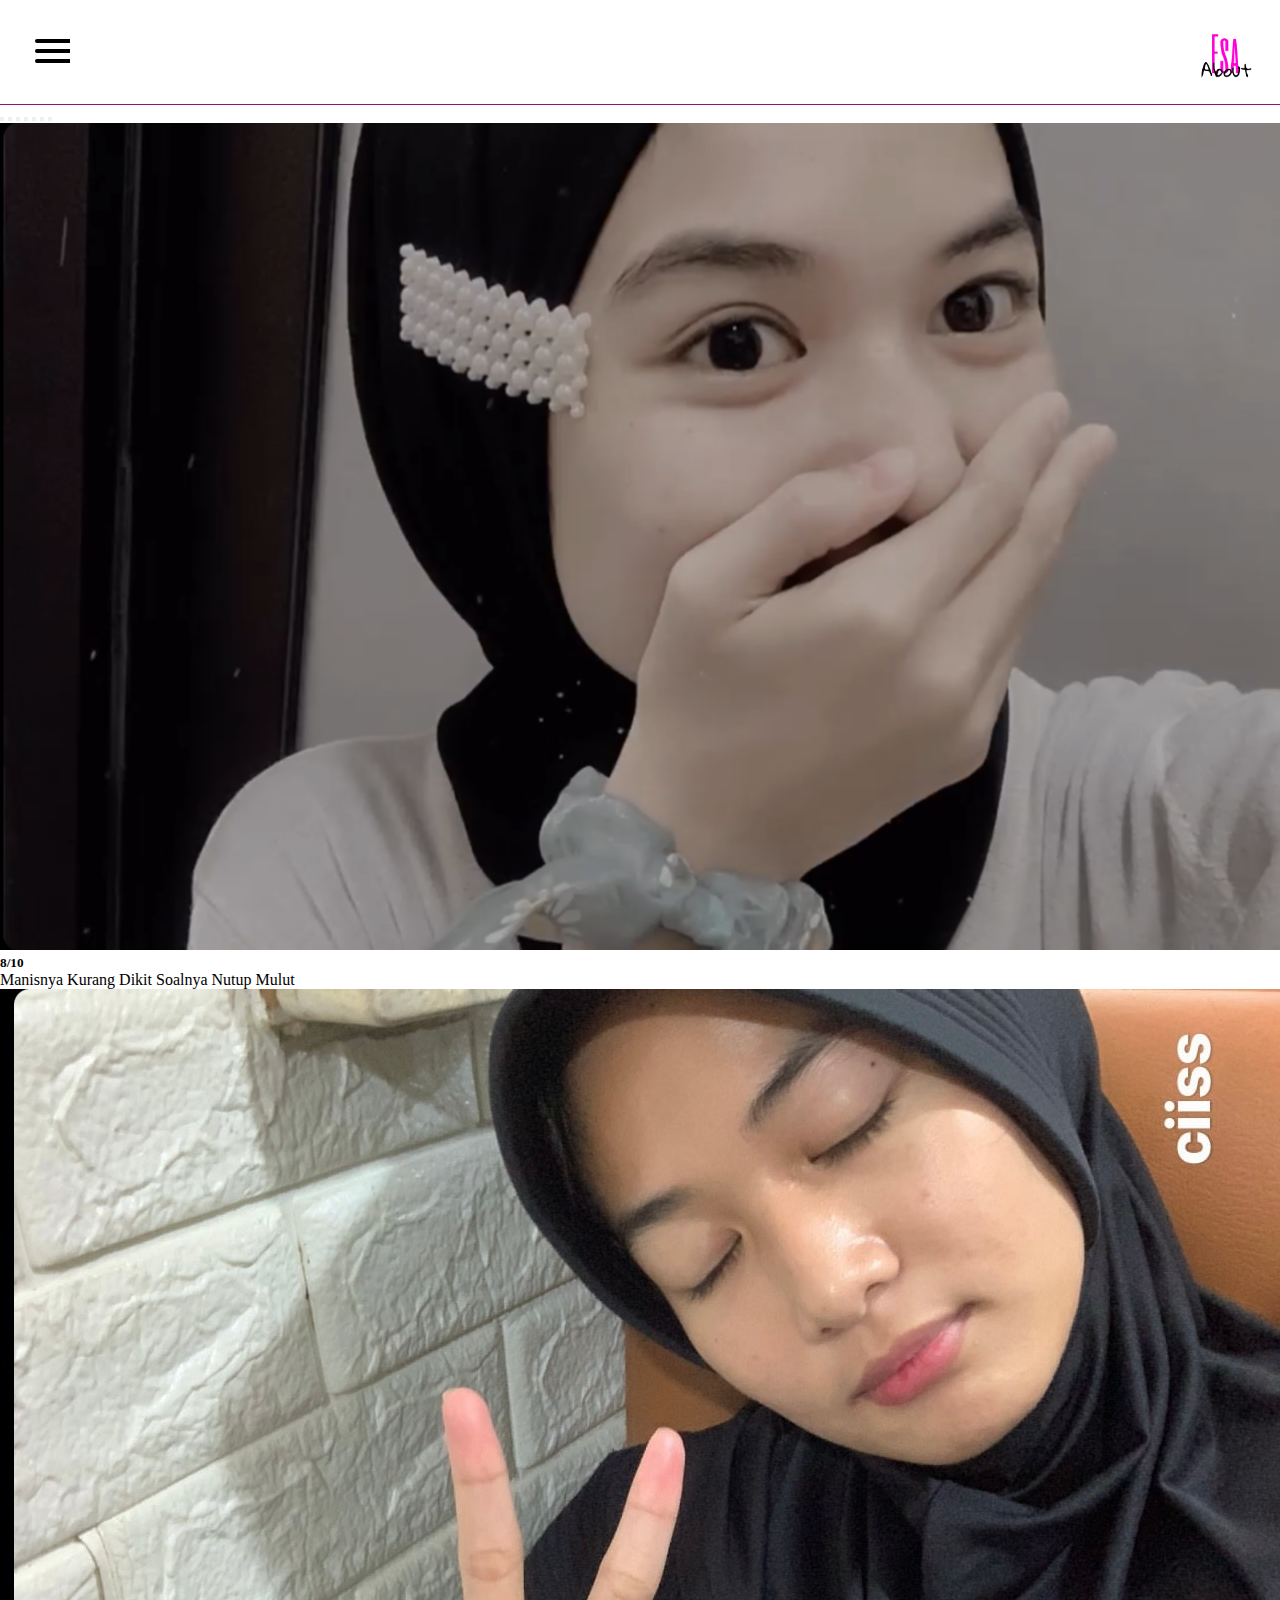
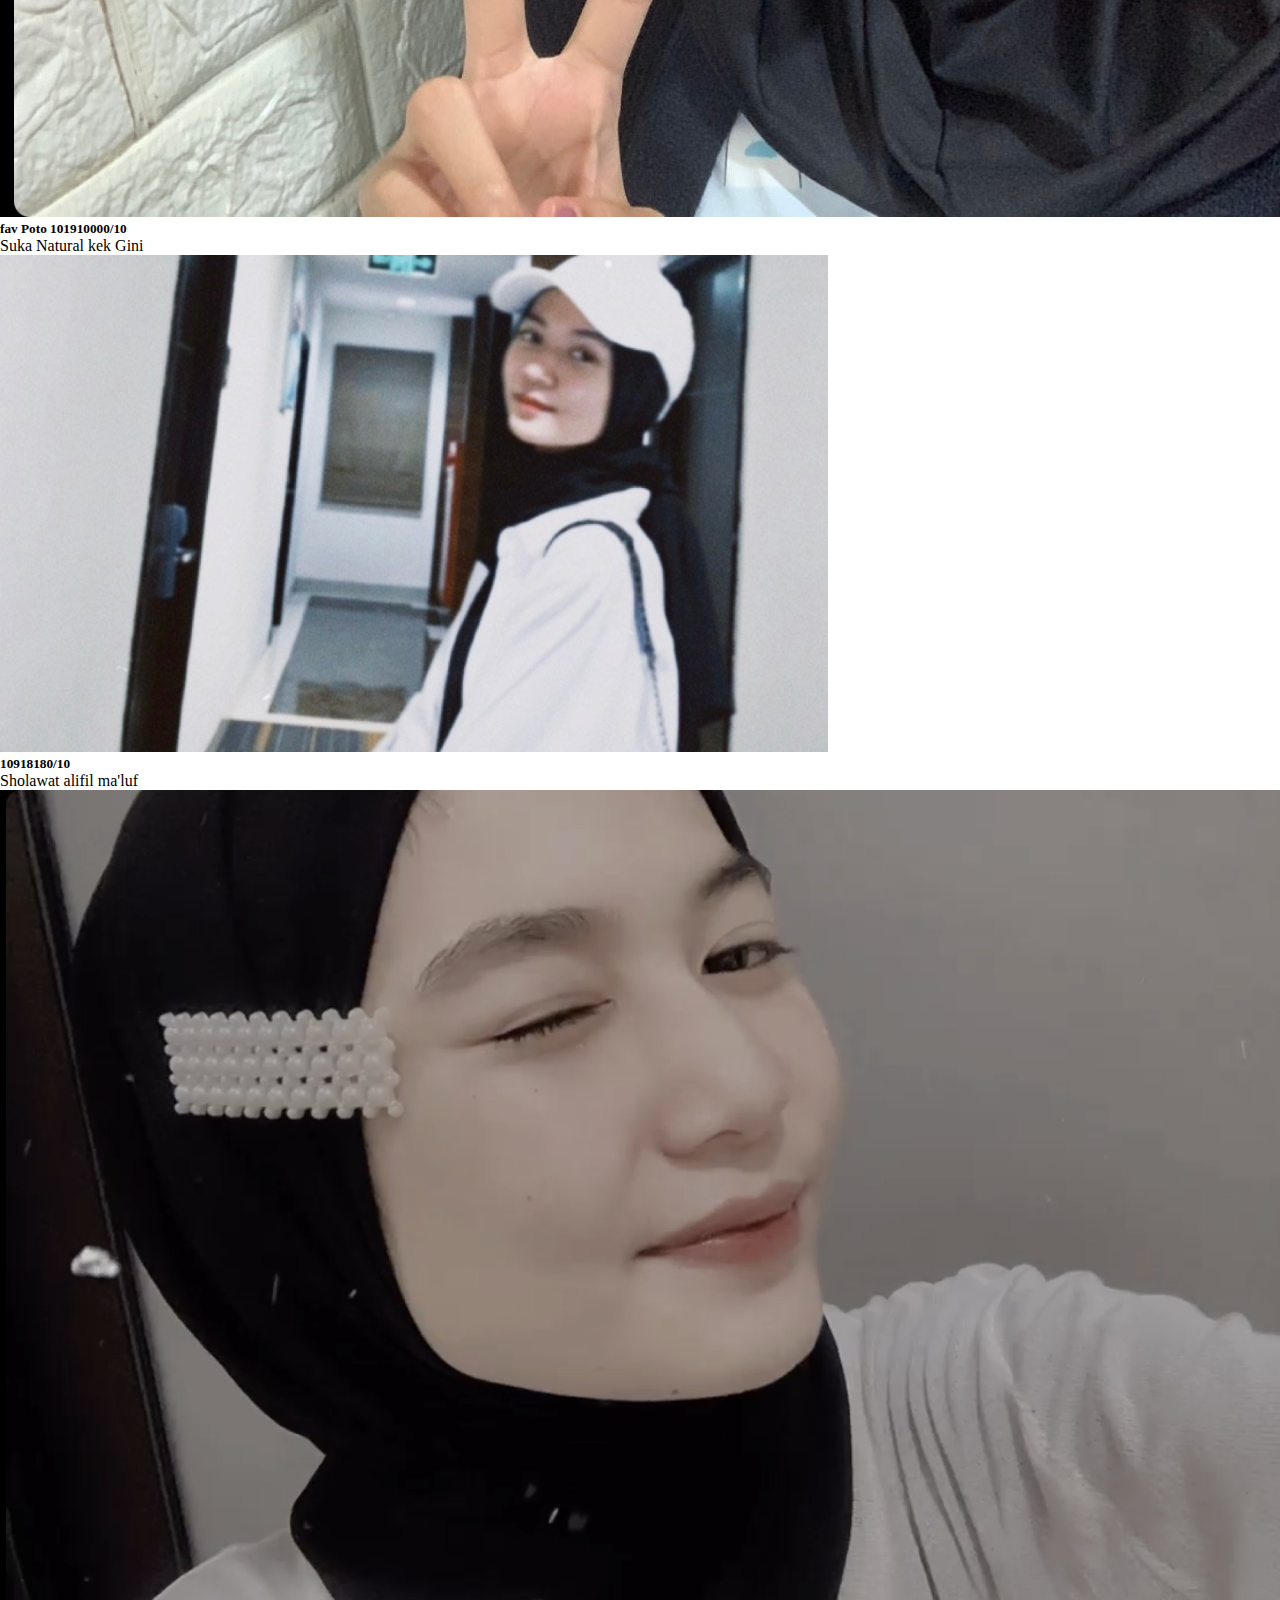
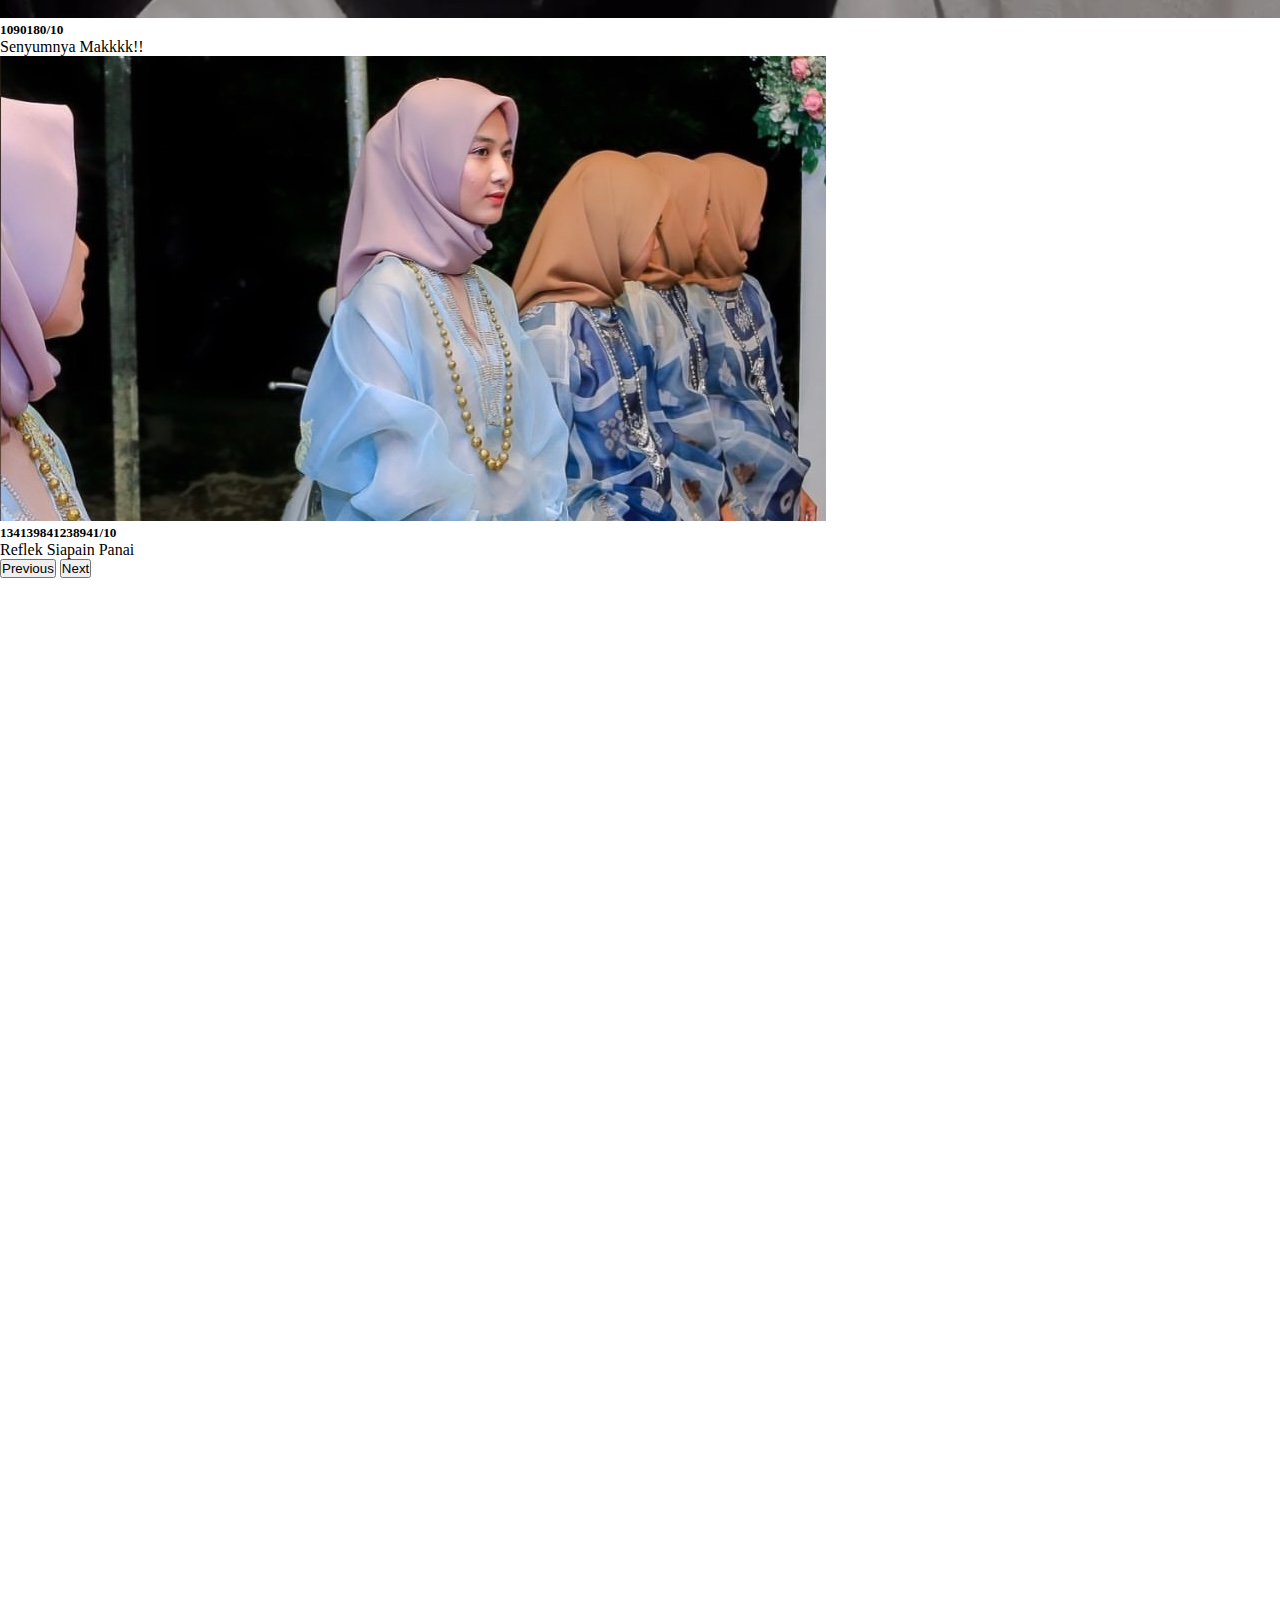
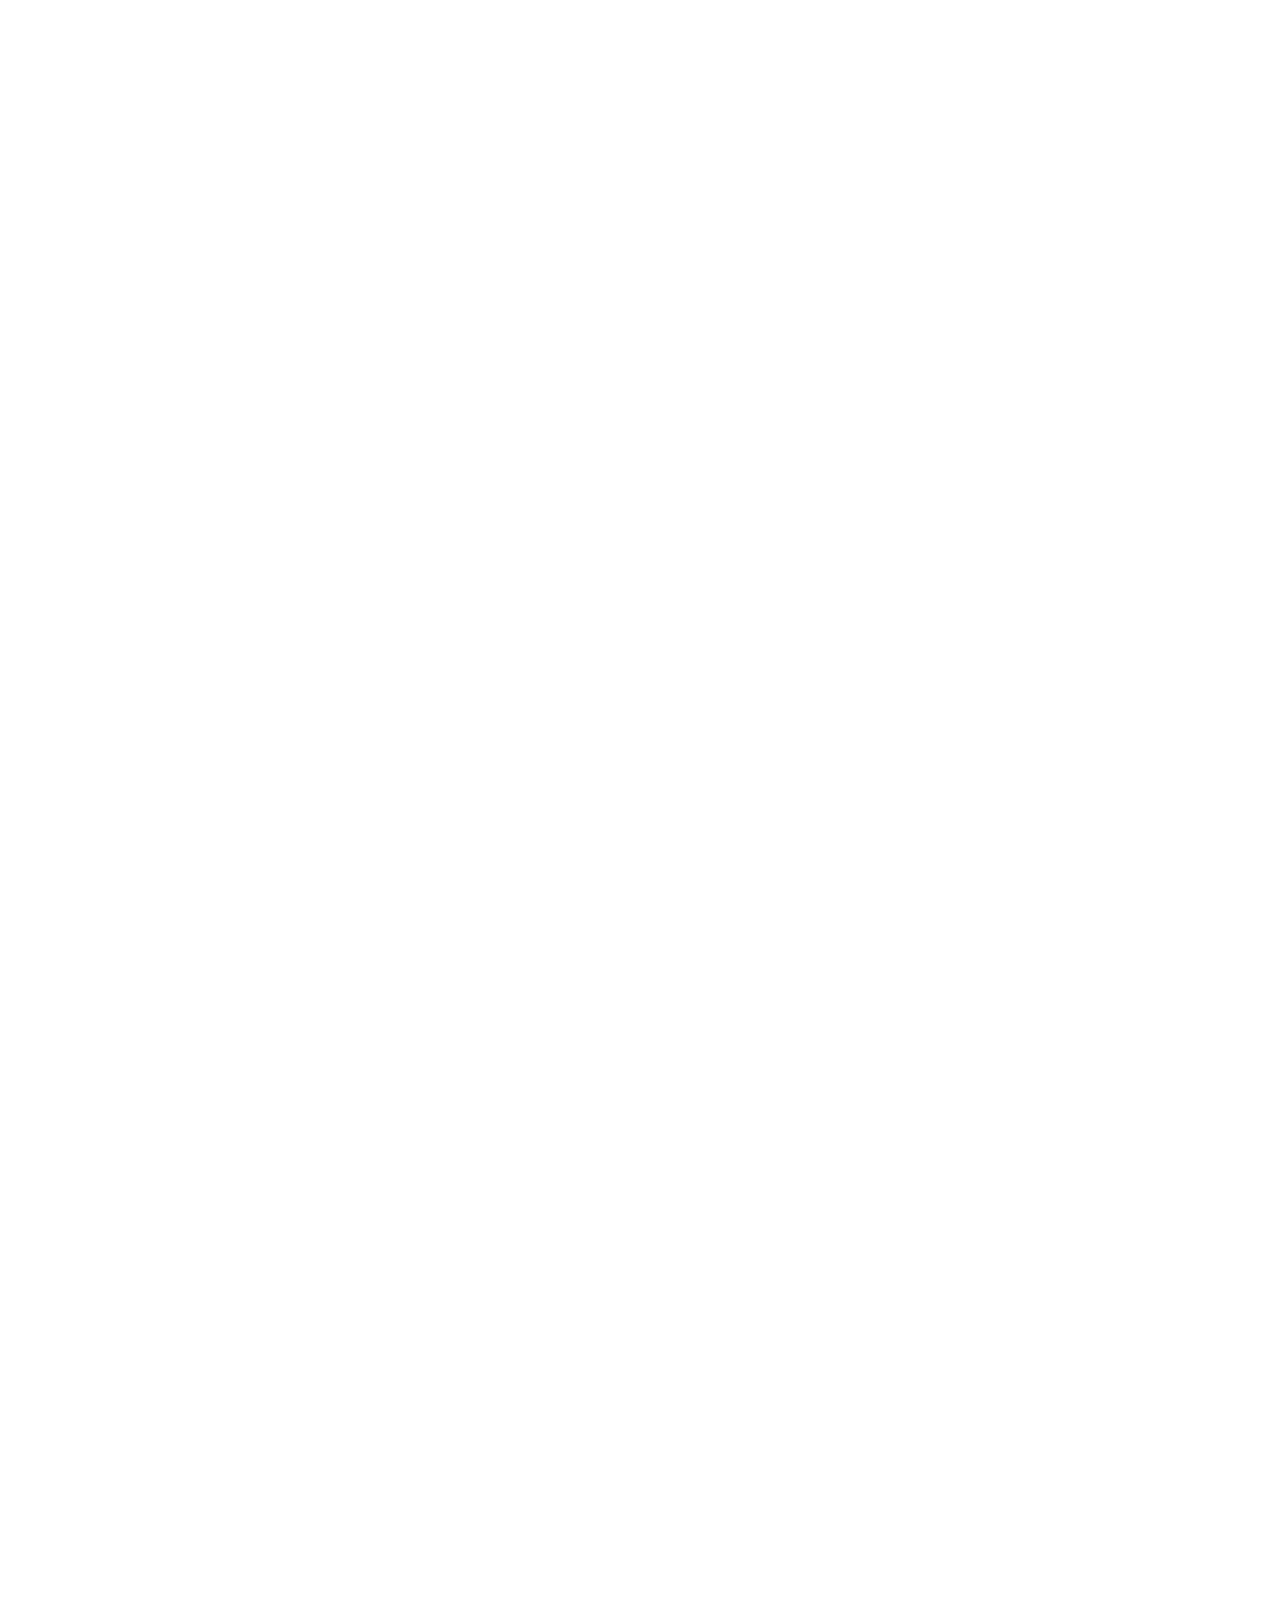
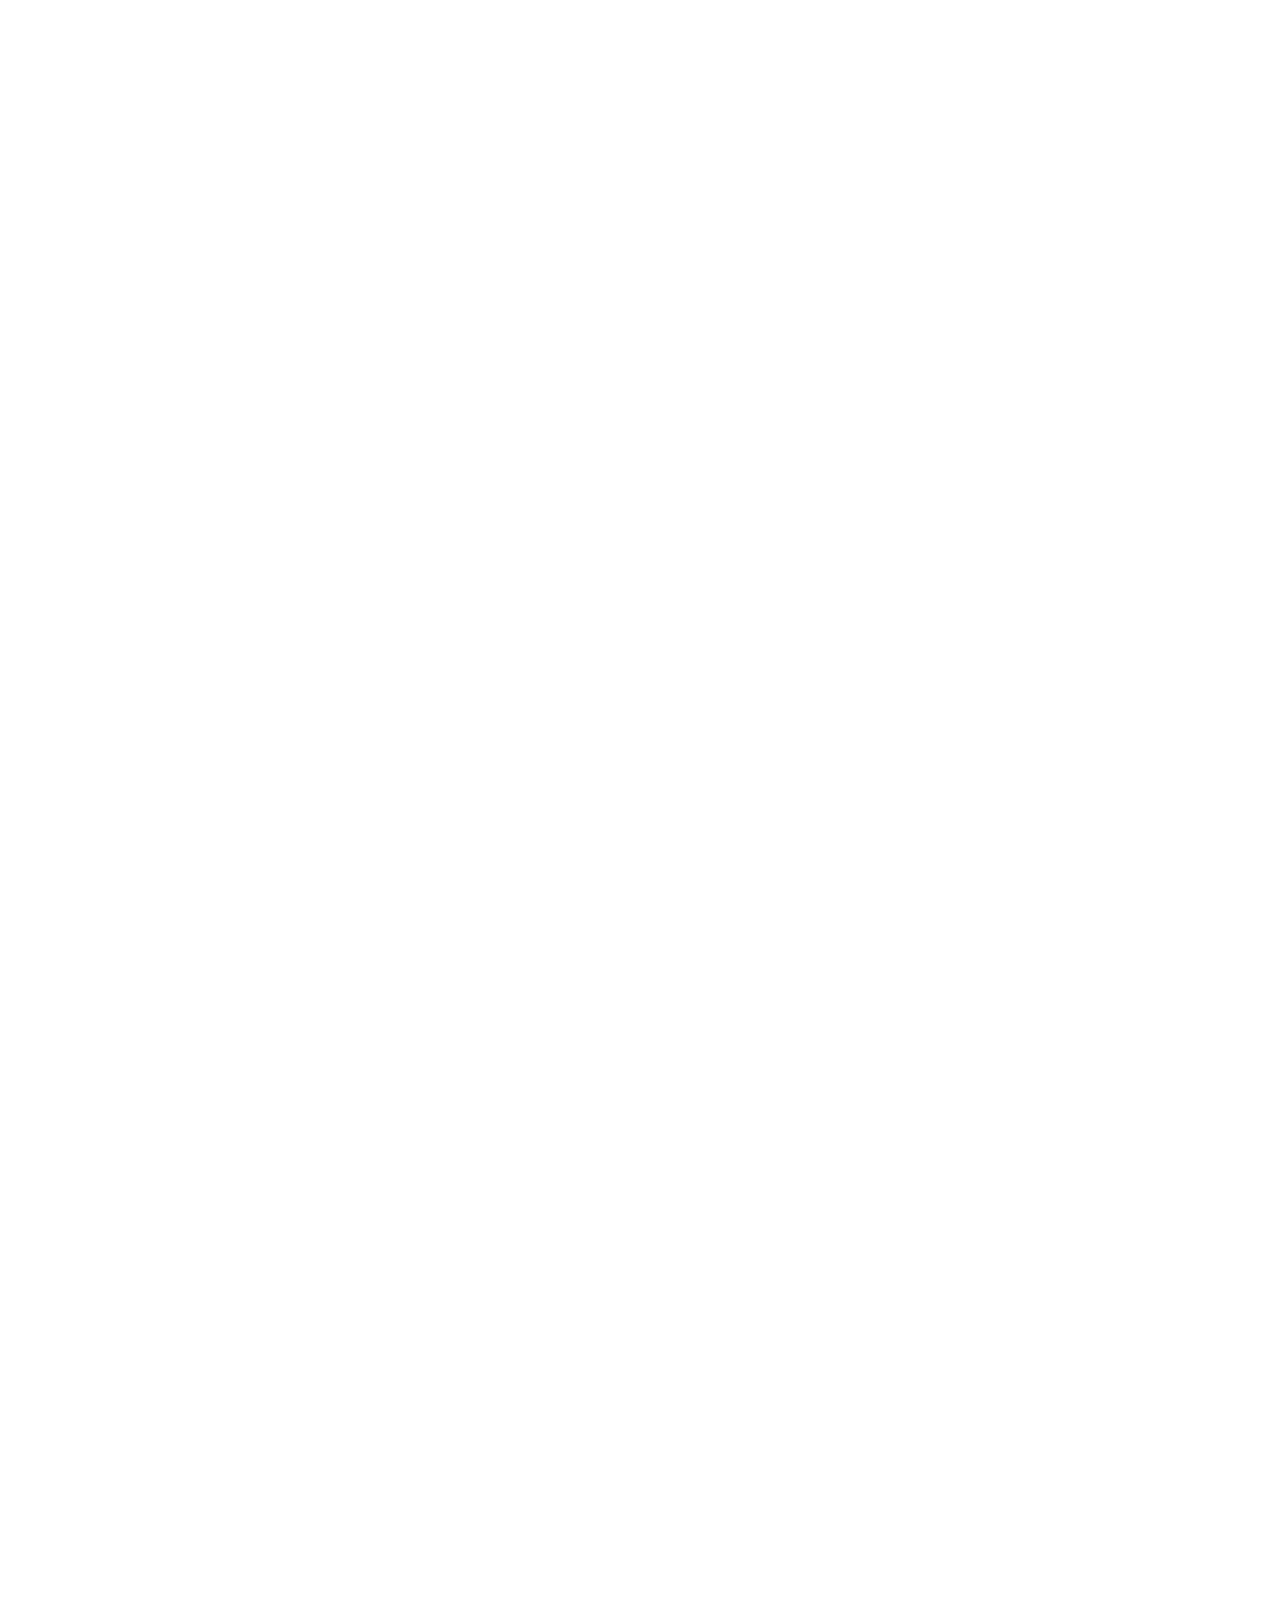
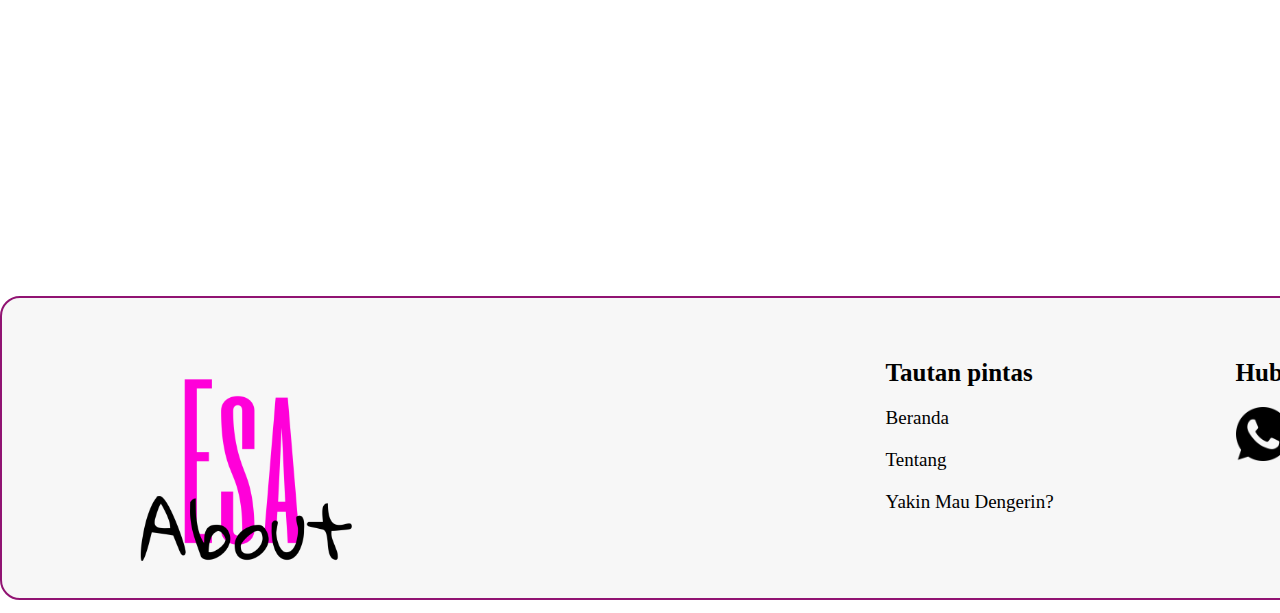
==== commit c411882b: "Update index.html" ====
--- a/index.html
+++ b/index.html
@@ -213,7 +213,7 @@
             <div class="container">
                 <a href="https://open.spotify.com/playlist/1zlJerb8UONAKROggceDP2?si=cHEPwU6hQ4ufNzdPvEFx-A"
                     target="_blank">
-                    <center> <img src="foto/phonto.JPG" height="1500px" alt="" class="Tentang"></center>
+                    <center> <img src="foto/phonto.JPG"  alt="" class="Tentang" style="width:100%"></center>
                 </a>
             </div>
         </div>
@@ -256,4 +256,4 @@
     <script type="text/javascript" src="change.js"></script>
 </body>
 
-</html>+</html>
